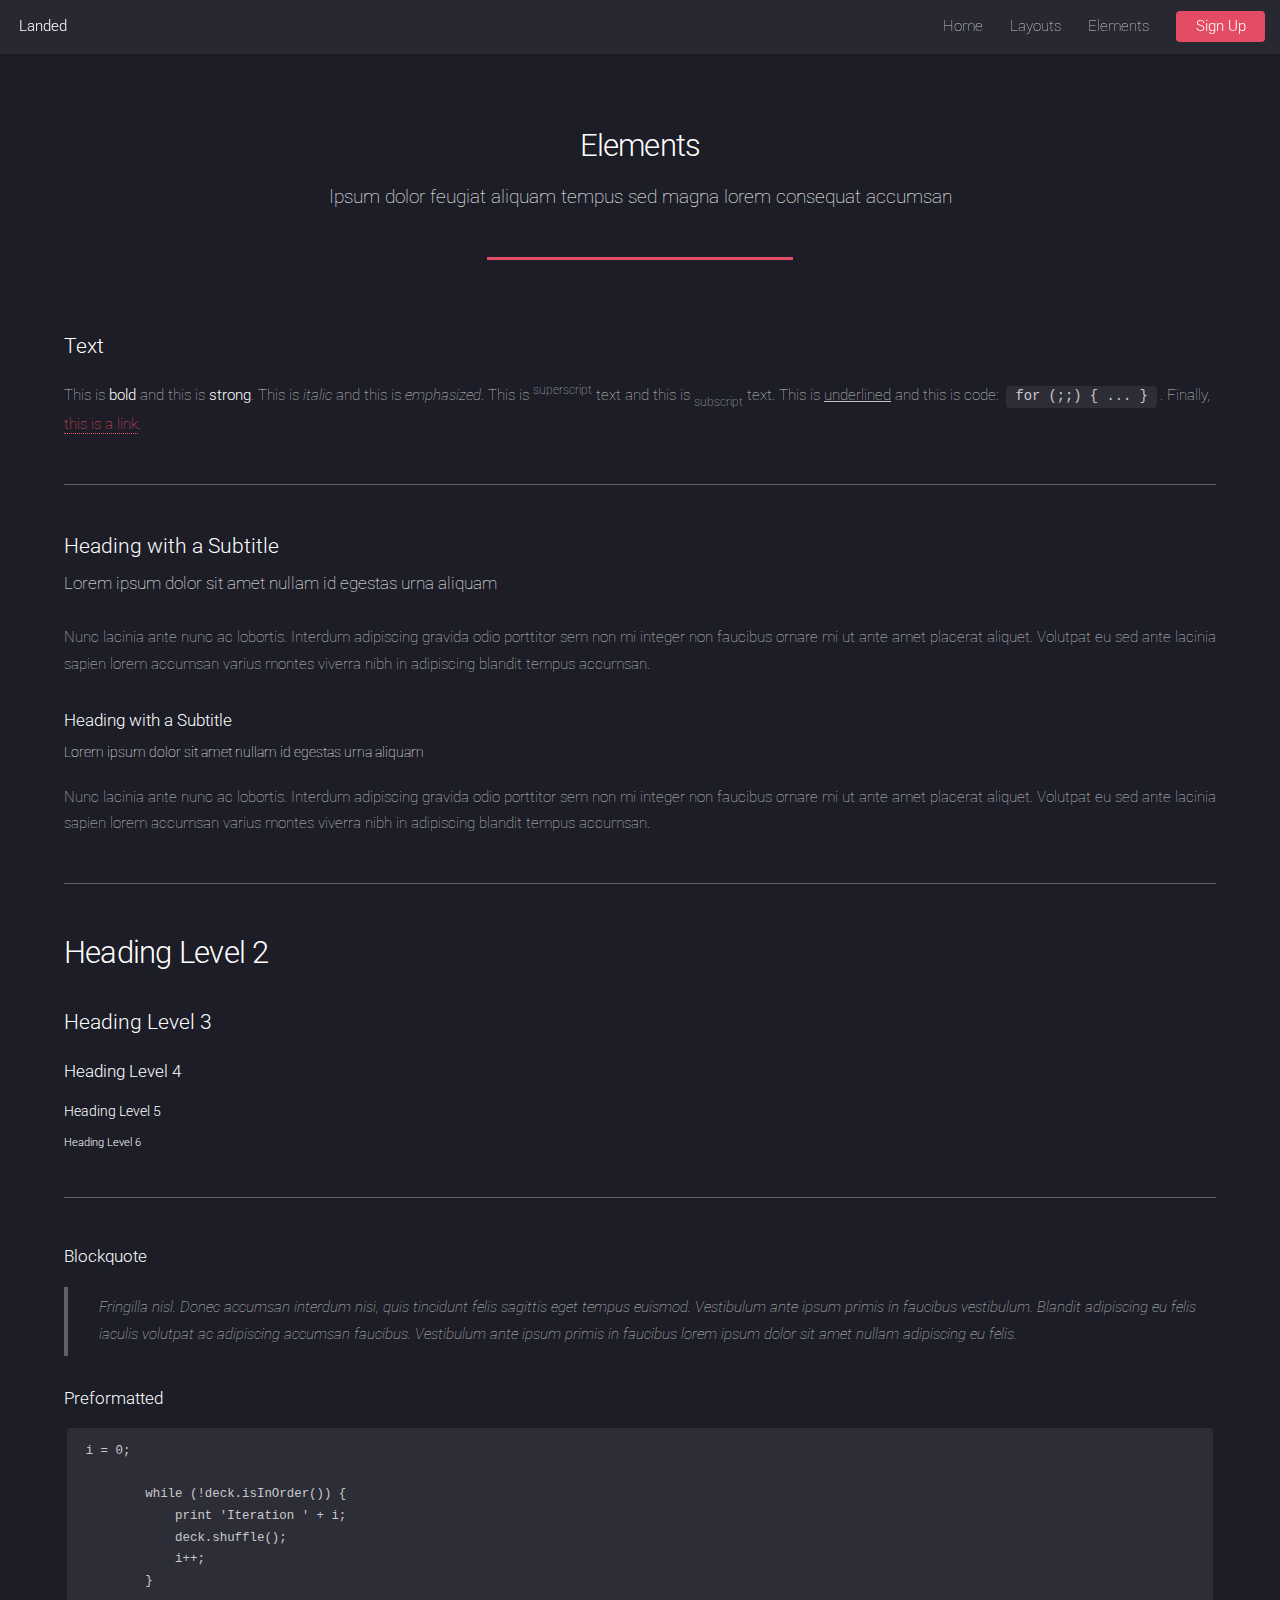
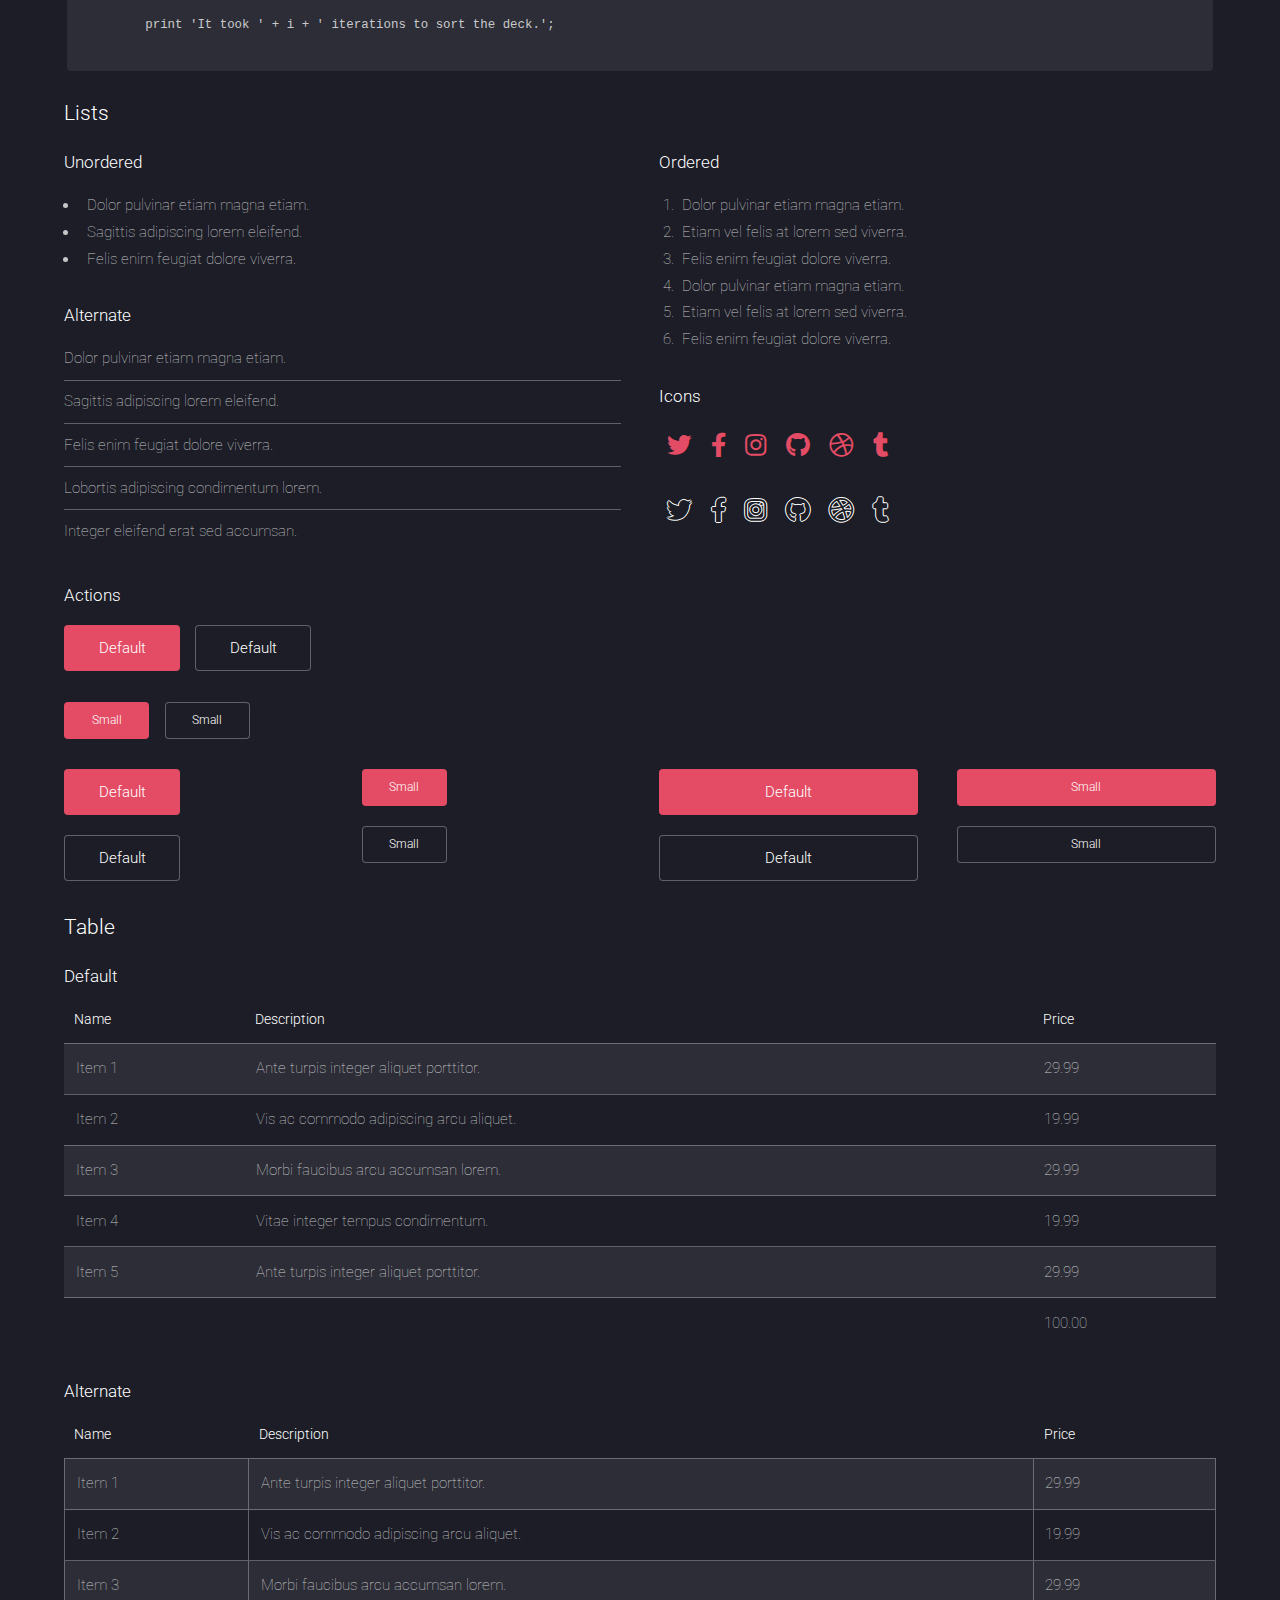
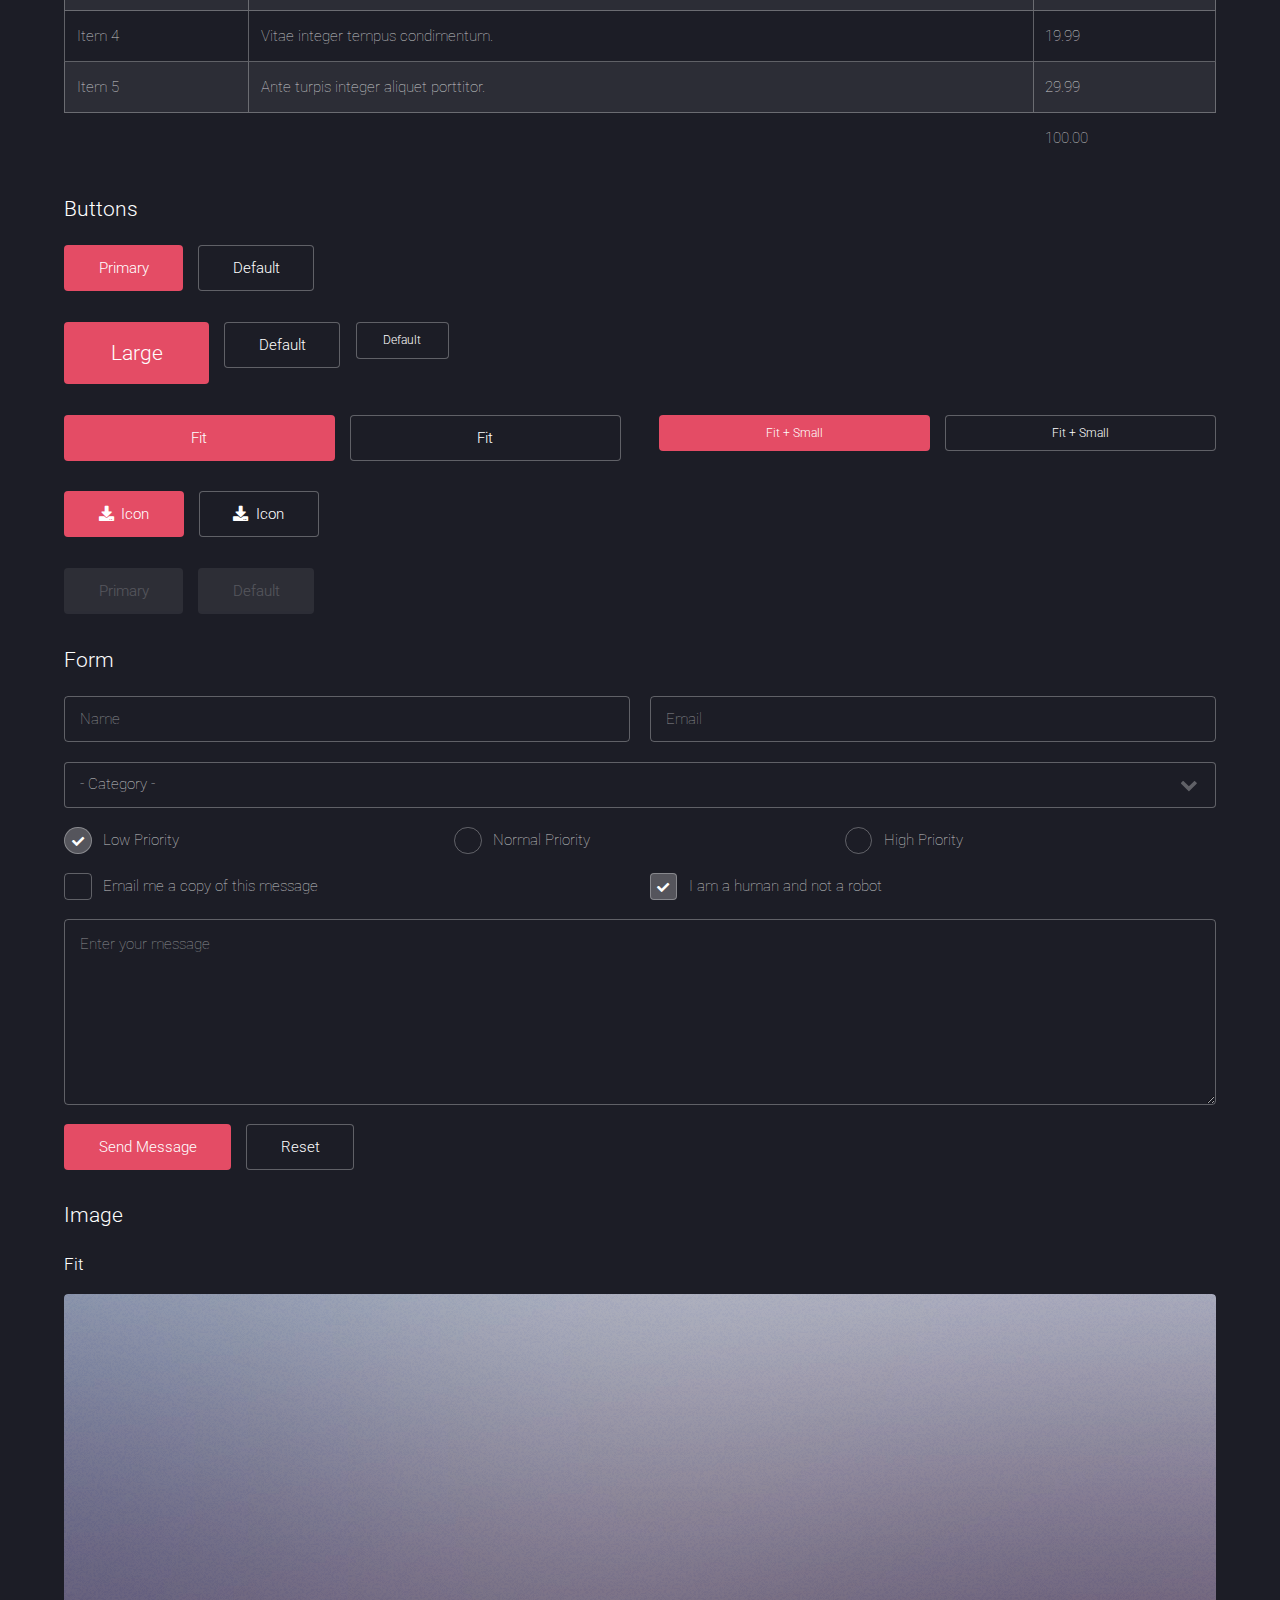
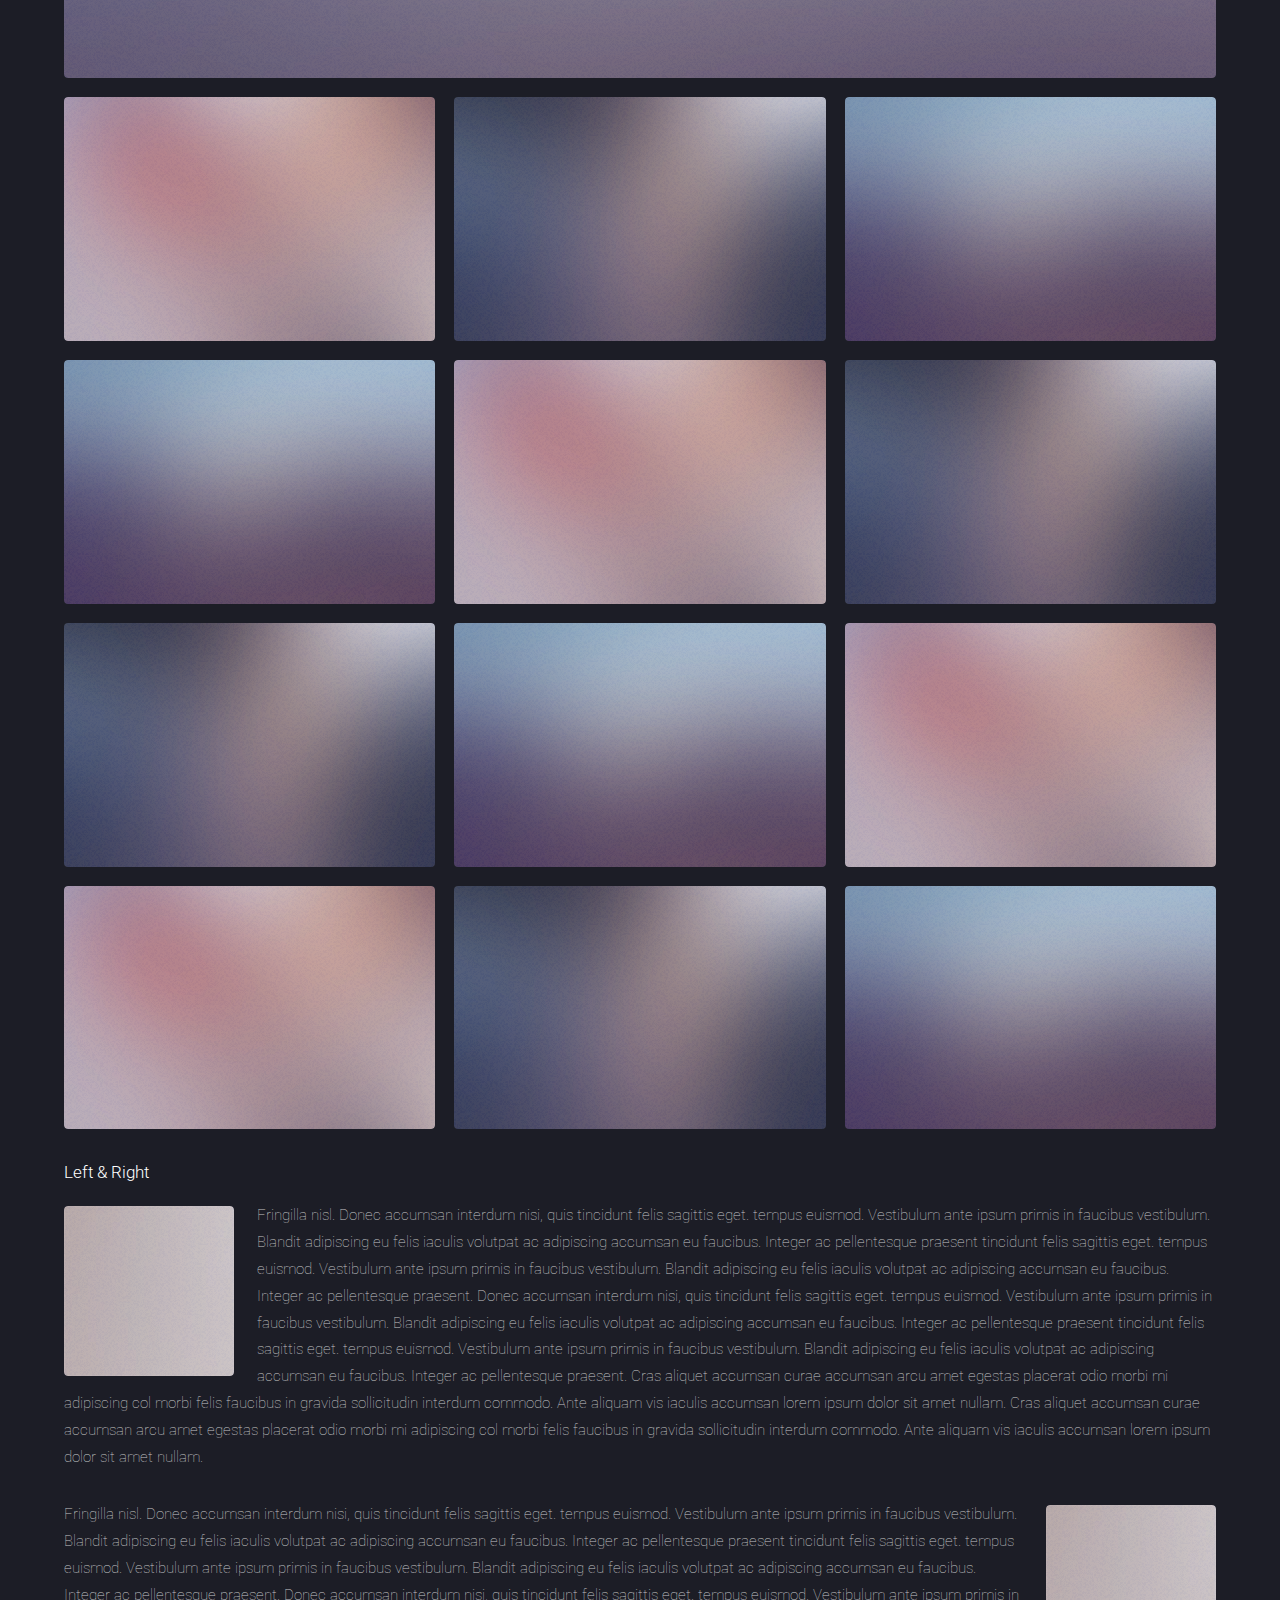
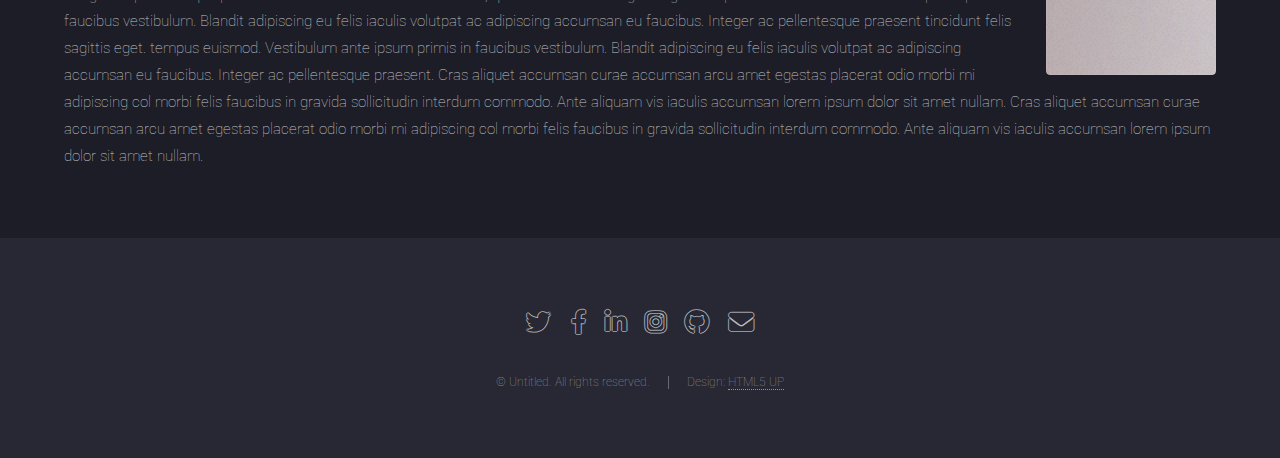
==== elements.html @ 4f8c923b "changed layout" ====
<!DOCTYPE HTML>
<!--
	Landed by HTML5 UP
	html5up.net | @ajlkn
	Free for personal and commercial use under the CCA 3.0 license (html5up.net/license)
-->
<html>
	<head>
		<title>Elements - Landed by HTML5 UP</title>
		<meta charset="utf-8" />
		<meta name="viewport" content="width=device-width, initial-scale=1, user-scalable=no" />
		<link rel="stylesheet" href="assets/css/main.css" />
		<noscript><link rel="stylesheet" href="assets/css/noscript.css" /></noscript>
	</head>
	<body class="is-preload">
		<div id="page-wrapper">

			<!-- Header -->
				<header id="header">
					<h1 id="logo"><a href="index.html">Landed</a></h1>
					<nav id="nav">
						<ul>
							<li><a href="index.html">Home</a></li>
							<li>
								<a href="#">Layouts</a>
								<ul>
									<li><a href="left-sidebar.html">Left Sidebar</a></li>
									<li><a href="right-sidebar.html">Right Sidebar</a></li>
									<li><a href="no-sidebar.html">No Sidebar</a></li>
									<li>
										<a href="#">Submenu</a>
										<ul>
											<li><a href="#">Option 1</a></li>
											<li><a href="#">Option 2</a></li>
											<li><a href="#">Option 3</a></li>
											<li><a href="#">Option 4</a></li>
										</ul>
									</li>
								</ul>
							</li>
							<li><a href="elements.html">Elements</a></li>
							<li><a href="#" class="button primary">Sign Up</a></li>
						</ul>
					</nav>
				</header>

			<!-- Main -->
				<div id="main" class="wrapper style1">
					<div class="container">
						<header class="major">
							<h2>Elements</h2>
							<p>Ipsum dolor feugiat aliquam tempus sed magna lorem consequat accumsan</p>
						</header>

						<!-- Text -->
							<section>
								<h3>Text</h3>
								<p>This is <b>bold</b> and this is <strong>strong</strong>. This is <i>italic</i> and this is <em>emphasized</em>.
								This is <sup>superscript</sup> text and this is <sub>subscript</sub> text.
								This is <u>underlined</u> and this is code: <code>for (;;) { ... }</code>. Finally, <a href="#">this is a link</a>.</p>

								<hr />

								<header>
									<h3>Heading with a Subtitle</h3>
									<p>Lorem ipsum dolor sit amet nullam id egestas urna aliquam</p>
								</header>
								<p>Nunc lacinia ante nunc ac lobortis. Interdum adipiscing gravida odio porttitor sem non mi integer non faucibus ornare mi ut ante amet placerat aliquet. Volutpat eu sed ante lacinia sapien lorem accumsan varius montes viverra nibh in adipiscing blandit tempus accumsan.</p>
								<header>
									<h4>Heading with a Subtitle</h4>
									<p>Lorem ipsum dolor sit amet nullam id egestas urna aliquam</p>
								</header>
								<p>Nunc lacinia ante nunc ac lobortis. Interdum adipiscing gravida odio porttitor sem non mi integer non faucibus ornare mi ut ante amet placerat aliquet. Volutpat eu sed ante lacinia sapien lorem accumsan varius montes viverra nibh in adipiscing blandit tempus accumsan.</p>

								<hr />

								<h2>Heading Level 2</h2>
								<h3>Heading Level 3</h3>
								<h4>Heading Level 4</h4>
								<h5>Heading Level 5</h5>
								<h6>Heading Level 6</h6>

								<hr />

								<h4>Blockquote</h4>
								<blockquote>Fringilla nisl. Donec accumsan interdum nisi, quis tincidunt felis sagittis eget tempus euismod. Vestibulum ante ipsum primis in faucibus vestibulum. Blandit adipiscing eu felis iaculis volutpat ac adipiscing accumsan faucibus. Vestibulum ante ipsum primis in faucibus lorem ipsum dolor sit amet nullam adipiscing eu felis.</blockquote>

								<h4>Preformatted</h4>
								<pre><code>i = 0;

	while (!deck.isInOrder()) {
	    print 'Iteration ' + i;
	    deck.shuffle();
	    i++;
	}

	print 'It took ' + i + ' iterations to sort the deck.';
	</code></pre>
							</section>

						<!-- Lists -->
							<section>
								<h3>Lists</h3>
								<div class="row">
									<div class="col-6 col-12-xsmall">

										<h4>Unordered</h4>
										<ul>
											<li>Dolor pulvinar etiam magna etiam.</li>
											<li>Sagittis adipiscing lorem eleifend.</li>
											<li>Felis enim feugiat dolore viverra.</li>
										</ul>

										<h4>Alternate</h4>
										<ul class="alt">
											<li>Dolor pulvinar etiam magna etiam.</li>
											<li>Sagittis adipiscing lorem eleifend.</li>
											<li>Felis enim feugiat dolore viverra.</li>
											<li>Lobortis adipiscing condimentum lorem.</li>
											<li>Integer eleifend erat sed accumsan.</li>
										</ul>

									</div>
									<div class="col-6 col-12-xsmall">

										<h4>Ordered</h4>
										<ol>
											<li>Dolor pulvinar etiam magna etiam.</li>
											<li>Etiam vel felis at lorem sed viverra.</li>
											<li>Felis enim feugiat dolore viverra.</li>
											<li>Dolor pulvinar etiam magna etiam.</li>
											<li>Etiam vel felis at lorem sed viverra.</li>
											<li>Felis enim feugiat dolore viverra.</li>
										</ol>

										<h4>Icons</h4>
										<ul class="icons">
											<li><a href="#" class="icon brands fa-twitter"><span class="label">Twitter</span></a></li>
											<li><a href="#" class="icon brands fa-facebook-f"><span class="label">Facebook</span></a></li>
											<li><a href="#" class="icon brands fa-instagram"><span class="label">Instagram</span></a></li>
											<li><a href="#" class="icon brands fa-github"><span class="label">Github</span></a></li>
											<li><a href="#" class="icon brands fa-dribbble"><span class="label">Dribbble</span></a></li>
											<li><a href="#" class="icon brands fa-tumblr"><span class="label">Tumblr</span></a></li>
										</ul>
										<ul class="icons">
											<li><a href="#" class="icon brands alt fa-twitter"><span class="label">Twitter</span></a></li>
											<li><a href="#" class="icon brands alt fa-facebook-f"><span class="label">Facebook</span></a></li>
											<li><a href="#" class="icon brands alt fa-instagram"><span class="label">Instagram</span></a></li>
											<li><a href="#" class="icon brands alt fa-github"><span class="label">Github</span></a></li>
											<li><a href="#" class="icon brands alt fa-dribbble"><span class="label">Dribbble</span></a></li>
											<li><a href="#" class="icon brands alt fa-tumblr"><span class="label">Tumblr</span></a></li>
										</ul>

									</div>
								</div>

								<h4>Actions</h4>
								<ul class="actions">
									<li><a href="#" class="button primary">Default</a></li>
									<li><a href="#" class="button">Default</a></li>
								</ul>
								<ul class="actions small">
									<li><a href="#" class="button primary small">Small</a></li>
									<li><a href="#" class="button small">Small</a></li>
								</ul>
								<div class="row">
									<div class="col-3 col-6-medium col-12-xsmall">
										<ul class="actions stacked">
											<li><a href="#" class="button primary">Default</a></li>
											<li><a href="#" class="button">Default</a></li>
										</ul>
									</div>
									<div class="col-3 col-6-medium col-12-xsmall">
										<ul class="actions stacked">
											<li><a href="#" class="button primary small">Small</a></li>
											<li><a href="#" class="button small">Small</a></li>
										</ul>
									</div>
									<div class="col-3 col-6-medium col-12-xsmall">
										<ul class="actions stacked">
											<li><a href="#" class="button primary fit">Default</a></li>
											<li><a href="#" class="button fit">Default</a></li>
										</ul>
									</div>
									<div class="col-3 col-6-medium col-12-xsmall">
										<ul class="actions stacked">
											<li><a href="#" class="button primary small fit">Small</a></li>
											<li><a href="#" class="button small fit">Small</a></li>
										</ul>
									</div>
								</div>
							</section>

						<!-- Table -->
							<section>
								<h3>Table</h3>
								<h4>Default</h4>
								<div class="table-wrapper">
									<table>
										<thead>
											<tr>
												<th>Name</th>
												<th>Description</th>
												<th>Price</th>
											</tr>
										</thead>
										<tbody>
											<tr>
												<td>Item 1</td>
												<td>Ante turpis integer aliquet porttitor.</td>
												<td>29.99</td>
											</tr>
											<tr>
												<td>Item 2</td>
												<td>Vis ac commodo adipiscing arcu aliquet.</td>
												<td>19.99</td>
											</tr>
											<tr>
												<td>Item 3</td>
												<td> Morbi faucibus arcu accumsan lorem.</td>
												<td>29.99</td>
											</tr>
											<tr>
												<td>Item 4</td>
												<td>Vitae integer tempus condimentum.</td>
												<td>19.99</td>
											</tr>
											<tr>
												<td>Item 5</td>
												<td>Ante turpis integer aliquet porttitor.</td>
												<td>29.99</td>
											</tr>
										</tbody>
										<tfoot>
											<tr>
												<td colspan="2"></td>
												<td>100.00</td>
											</tr>
										</tfoot>
									</table>
								</div>
								<h4>Alternate</h4>
								<div class="table-wrapper">
									<table class="alt">
										<thead>
											<tr>
												<th>Name</th>
												<th>Description</th>
												<th>Price</th>
											</tr>
										</thead>
										<tbody>
											<tr>
												<td>Item 1</td>
												<td>Ante turpis integer aliquet porttitor.</td>
												<td>29.99</td>
											</tr>
											<tr>
												<td>Item 2</td>
												<td>Vis ac commodo adipiscing arcu aliquet.</td>
												<td>19.99</td>
											</tr>
											<tr>
												<td>Item 3</td>
												<td> Morbi faucibus arcu accumsan lorem.</td>
												<td>29.99</td>
											</tr>
											<tr>
												<td>Item 4</td>
												<td>Vitae integer tempus condimentum.</td>
												<td>19.99</td>
											</tr>
											<tr>
												<td>Item 5</td>
												<td>Ante turpis integer aliquet porttitor.</td>
												<td>29.99</td>
											</tr>
										</tbody>
										<tfoot>
											<tr>
												<td colspan="2"></td>
												<td>100.00</td>
											</tr>
										</tfoot>
									</table>
								</div>
							</section>

						<!-- Buttons -->
							<section>
								<h3>Buttons</h3>
								<ul class="actions">
									<li><a href="#" class="button primary">Primary</a></li>
									<li><a href="#" class="button">Default</a></li>
								</ul>
								<ul class="actions">
									<li><a href="#" class="button primary large">Large</a></li>
									<li><a href="#" class="button">Default</a></li>
									<li><a href="#" class="button small">Default</a></li>
								</ul>
								<div class="row">
									<div class="col-6 col-12-xsmall">
										<ul class="actions fit">
											<li><a href="#" class="button primary fit">Fit</a></li>
											<li><a href="#" class="button fit">Fit</a></li>
										</ul>
									</div>
									<div class="col-6 col-12-xsmall">
										<ul class="actions fit small">
											<li><a href="#" class="button primary fit small">Fit + Small</a></li>
											<li><a href="#" class="button fit small">Fit + Small</a></li>
										</ul>
									</div>
								</div>
								<ul class="actions">
									<li><a href="#" class="button primary icon solid fa-download">Icon</a></li>
									<li><a href="#" class="button icon solid fa-download">Icon</a></li>
								</ul>
								<ul class="actions">
									<li><span class="button primary disabled">Primary</span></li>
									<li><span class="button disabled">Default</span></li>
								</ul>
							</section>

						<!-- Form -->
							<section>
								<h3>Form</h3>
								<form method="post" action="#">
									<div class="row gtr-uniform gtr-50">
										<div class="col-6 col-12-xsmall">
											<input type="text" name="name" id="name" value="" placeholder="Name" />
										</div>
										<div class="col-6 col-12-xsmall">
											<input type="email" name="email" id="email" value="" placeholder="Email" />
										</div>
										<div class="col-12">
											<select name="category" id="category">
												<option value="">- Category -</option>
												<option value="1">Manufacturing</option>
												<option value="1">Shipping</option>
												<option value="1">Administration</option>
												<option value="1">Human Resources</option>
											</select>
										</div>
										<div class="col-4 col-12-medium">
											<input type="radio" id="priority-low" name="priority" checked>
											<label for="priority-low">Low Priority</label>
										</div>
										<div class="col-4 col-12-medium">
											<input type="radio" id="priority-normal" name="priority">
											<label for="priority-normal">Normal Priority</label>
										</div>
										<div class="col-4 col-12-medium">
											<input type="radio" id="priority-high" name="priority">
											<label for="priority-high">High Priority</label>
										</div>
										<div class="col-6 col-12-medium">
											<input type="checkbox" id="copy" name="copy">
											<label for="copy">Email me a copy of this message</label>
										</div>
										<div class="col-6 col-12-medium">
											<input type="checkbox" id="human" name="human" checked>
											<label for="human">I am a human and not a robot</label>
										</div>
										<div class="col-12">
											<textarea name="message" id="message" placeholder="Enter your message" rows="6"></textarea>
										</div>
										<div class="col-12">
											<ul class="actions">
												<li><input type="submit" value="Send Message" class="primary" /></li>
												<li><input type="reset" value="Reset" /></li>
											</ul>
										</div>
									</div>
								</form>
							</section>

						<!-- Image -->
							<section>
								<h3>Image</h3>
								<h4>Fit</h4>
								<div class="box alt">
									<div class="row gtr-50 gtr-uniform">
										<div class="col-12"><span class="image fit"><img src="images/pic07.jpg" alt="" /></span></div>
										<div class="col-4 col-6-xsmall"><span class="image fit"><img src="images/pic02.jpg" alt="" /></span></div>
										<div class="col-4 col-6-xsmall"><span class="image fit"><img src="images/pic03.jpg" alt="" /></span></div>
										<div class="col-4 col-6-xsmall"><span class="image fit"><img src="images/pic04.jpg" alt="" /></span></div>
										<div class="col-4 col-6-xsmall"><span class="image fit"><img src="images/pic04.jpg" alt="" /></span></div>
										<div class="col-4 col-6-xsmall"><span class="image fit"><img src="images/pic02.jpg" alt="" /></span></div>
										<div class="col-4 col-6-xsmall"><span class="image fit"><img src="images/pic03.jpg" alt="" /></span></div>
										<div class="col-4 col-6-xsmall"><span class="image fit"><img src="images/pic03.jpg" alt="" /></span></div>
										<div class="col-4 col-6-xsmall"><span class="image fit"><img src="images/pic04.jpg" alt="" /></span></div>
										<div class="col-4 col-6-xsmall"><span class="image fit"><img src="images/pic02.jpg" alt="" /></span></div>
										<div class="col-4 col-6-xsmall"><span class="image fit"><img src="images/pic02.jpg" alt="" /></span></div>
										<div class="col-4 col-6-xsmall"><span class="image fit"><img src="images/pic03.jpg" alt="" /></span></div>
										<div class="col-4 col-6-xsmall"><span class="image fit"><img src="images/pic04.jpg" alt="" /></span></div>
									</div>
								</div>

								<h4>Left &amp; Right</h4>
								<p><span class="image left"><img src="images/pic08.jpg" alt="" /></span>Fringilla nisl. Donec accumsan interdum nisi, quis tincidunt felis sagittis eget. tempus euismod. Vestibulum ante ipsum primis in faucibus vestibulum. Blandit adipiscing eu felis iaculis volutpat ac adipiscing accumsan eu faucibus. Integer ac pellentesque praesent tincidunt felis sagittis eget. tempus euismod. Vestibulum ante ipsum primis in faucibus vestibulum. Blandit adipiscing eu felis iaculis volutpat ac adipiscing accumsan eu faucibus. Integer ac pellentesque praesent. Donec accumsan interdum nisi, quis tincidunt felis sagittis eget. tempus euismod. Vestibulum ante ipsum primis in faucibus vestibulum. Blandit adipiscing eu felis iaculis volutpat ac adipiscing accumsan eu faucibus. Integer ac pellentesque praesent tincidunt felis sagittis eget. tempus euismod. Vestibulum ante ipsum primis in faucibus vestibulum. Blandit adipiscing eu felis iaculis volutpat ac adipiscing accumsan eu faucibus. Integer ac pellentesque praesent. Cras aliquet accumsan curae accumsan arcu amet egestas placerat odio morbi mi adipiscing col morbi felis faucibus in gravida sollicitudin interdum commodo. Ante aliquam vis iaculis accumsan lorem ipsum dolor sit amet nullam. Cras aliquet accumsan curae accumsan arcu amet egestas placerat odio morbi mi adipiscing col morbi felis faucibus in gravida sollicitudin interdum commodo. Ante aliquam vis iaculis accumsan lorem ipsum dolor sit amet nullam.</p>
								<p><span class="image right"><img src="images/pic08.jpg" alt="" /></span>Fringilla nisl. Donec accumsan interdum nisi, quis tincidunt felis sagittis eget. tempus euismod. Vestibulum ante ipsum primis in faucibus vestibulum. Blandit adipiscing eu felis iaculis volutpat ac adipiscing accumsan eu faucibus. Integer ac pellentesque praesent tincidunt felis sagittis eget. tempus euismod. Vestibulum ante ipsum primis in faucibus vestibulum. Blandit adipiscing eu felis iaculis volutpat ac adipiscing accumsan eu faucibus. Integer ac pellentesque praesent. Donec accumsan interdum nisi, quis tincidunt felis sagittis eget. tempus euismod. Vestibulum ante ipsum primis in faucibus vestibulum. Blandit adipiscing eu felis iaculis volutpat ac adipiscing accumsan eu faucibus. Integer ac pellentesque praesent tincidunt felis sagittis eget. tempus euismod. Vestibulum ante ipsum primis in faucibus vestibulum. Blandit adipiscing eu felis iaculis volutpat ac adipiscing accumsan eu faucibus. Integer ac pellentesque praesent. Cras aliquet accumsan curae accumsan arcu amet egestas placerat odio morbi mi adipiscing col morbi felis faucibus in gravida sollicitudin interdum commodo. Ante aliquam vis iaculis accumsan lorem ipsum dolor sit amet nullam. Cras aliquet accumsan curae accumsan arcu amet egestas placerat odio morbi mi adipiscing col morbi felis faucibus in gravida sollicitudin interdum commodo. Ante aliquam vis iaculis accumsan lorem ipsum dolor sit amet nullam.</p>
							</section>

					</div>
				</div>

			<!-- Footer -->
				<footer id="footer">
					<ul class="icons">
						<li><a href="#" class="icon brands alt fa-twitter"><span class="label">Twitter</span></a></li>
						<li><a href="#" class="icon brands alt fa-facebook-f"><span class="label">Facebook</span></a></li>
						<li><a href="#" class="icon brands alt fa-linkedin-in"><span class="label">LinkedIn</span></a></li>
						<li><a href="#" class="icon brands alt fa-instagram"><span class="label">Instagram</span></a></li>
						<li><a href="#" class="icon brands alt fa-github"><span class="label">GitHub</span></a></li>
						<li><a href="#" class="icon solid alt fa-envelope"><span class="label">Email</span></a></li>
					</ul>
					<ul class="copyright">
						<li>&copy; Untitled. All rights reserved.</li><li>Design: <a href="http://html5up.net">HTML5 UP</a></li>
					</ul>
				</footer>

		</div>

		<!-- Scripts -->
			<script src="assets/js/jquery.min.js"></script>
			<script src="assets/js/jquery.scrolly.min.js"></script>
			<script src="assets/js/jquery.dropotron.min.js"></script>
			<script src="assets/js/jquery.scrollex.min.js"></script>
			<script src="assets/js/browser.min.js"></script>
			<script src="assets/js/breakpoints.min.js"></script>
			<script src="assets/js/util.js"></script>
			<script src="assets/js/main.js"></script>

	</body>
</html>
---- assets/css/main.css ----
@import url("fontawesome-all.min.css");
@import url("https://fonts.googleapis.com/css?family=Roboto:100,300,100italic,300italic");

/*
	Landed by HTML5 UP
	html5up.net | @ajlkn
	Free for personal and commercial use under the CCA 3.0 license (html5up.net/license)
*/

html, body, div, span, applet, object,
iframe, h1, h2, h3, h4, h5, h6, p, blockquote,
pre, a, abbr, acronym, address, big, cite,
code, del, dfn, em, img, ins, kbd, q, s, samp,
small, strike, strong, sub, sup, tt, var, b,
u, i, center, dl, dt, dd, ol, ul, li, fieldset,
form, label, legend, table, caption, tbody,
tfoot, thead, tr, th, td, article, aside,
canvas, details, embed, figure, figcaption,
footer, header, hgroup, menu, nav, output, ruby,
section, summary, time, mark, audio, video {
	margin: 0;
	padding: 0;
	border: 0;
	font-size: 100%;
	font: inherit;
	vertical-align: baseline;}

article, aside, details, figcaption, figure,
footer, header, hgroup, menu, nav, section {
	display: block;}

body {
	line-height: 1;
}

ol, ul {
	list-style: none;
}

blockquote, q {
	quotes: none;
}

	blockquote:before, blockquote:after, q:before, q:after {
		content: '';
		content: none;
	}

table {
	border-collapse: collapse;
	border-spacing: 0;
}

body {
	-webkit-text-size-adjust: none;
}

mark {
	background-color: transparent;
	color: inherit;
}

input::-moz-focus-inner {
	border: 0;
	padding: 0;
}

input, select, textarea {
	-moz-appearance: none;
	-webkit-appearance: none;
	-ms-appearance: none;
	appearance: none;
}

/* Basic */

	html {
		box-sizing: border-box;
	}

	*, *:before, *:after {
		box-sizing: inherit;
	}

	html, body {
		background: #1c1d26;
	}

	body.is-preload *, body.is-preload *:before, body.is-preload *:after {
		-moz-animation: none !important;
		-webkit-animation: none !important;
		-ms-animation: none !important;
		animation: none !important;
		-moz-transition: none !important;
		-webkit-transition: none !important;
		-ms-transition: none !important;
		transition: none !important;
	}

	body, input, select, textarea {
		color: rgba(255, 255, 255, 0.75);
		font-family: "Roboto", Helvetica, sans-serif;
		font-size: 15pt;
		font-weight: 100;
		line-height: 1.75em;
	}

	a {
		-moz-transition: border-color 0.2s ease-in-out, color 0.2s ease-in-out;
		-webkit-transition: border-color 0.2s ease-in-out, color 0.2s ease-in-out;
		-ms-transition: border-color 0.2s ease-in-out, color 0.2s ease-in-out;
		transition: border-color 0.2s ease-in-out, color 0.2s ease-in-out;
		border-bottom: dotted 1px;
		color: #e44c65;
		text-decoration: none;
	}

		a:hover {
			color: #e44c65 !important;
			border-bottom-color: transparent;
		}

	strong, b {
		color: #ffffff;
		font-weight: 300;
	}

	em, i {
		font-style: italic;
	}

	p {
		margin: 0 0 2em 0;
	}

	h1, h2, h3, h4, h5, h6 {
		color: #ffffff;
		font-weight: 300;
		line-height: 1em;
		margin: 0 0 1em 0;
	}

		h1 a, h2 a, h3 a, h4 a, h5 a, h6 a {
			color: inherit;
			border: 0;
		}

	h2 {
		font-size: 2em;
		line-height: 1.5em;
		letter-spacing: -0.025em;
	}

	h3 {
		font-size: 1.35em;
		line-height: 1.5em;
	}

	h4 {
		font-size: 1.1em;
		line-height: 1.5em;
	}

	h5 {
		font-size: 0.9em;
		line-height: 1.5em;
	}

	h6 {
		font-size: 0.7em;
		line-height: 1.5em;
	}

	sub {
		font-size: 0.8em;
		position: relative;
		top: 0.5em;
	}

	sup {
		font-size: 0.8em;
		position: relative;
		top: -0.5em;
	}

	hr {
		border: 0;
		border-bottom: solid 1px rgba(255, 255, 255, 0.3);
		margin: 3em 0;
	}

		hr.major {
			margin: 4em 0;
		}

	blockquote {
		border-left: solid 4px rgba(255, 255, 255, 0.3);
		font-style: italic;
		margin: 0 0 2em 0;
		padding: 0.5em 0 0.5em 2em;
	}

	code {
		background: rgba(255, 255, 255, 0.075);
		border-radius: 4px;
		font-family: "Courier New", monospace;
		font-size: 0.9em;
		margin: 0 0.25em;
		padding: 0.25em 0.65em;
	}

	pre {
		-webkit-overflow-scrolling: touch;
		font-family: "Courier New", monospace;
		font-size: 0.9em;
		margin: 0 0 2em 0;
	}

		pre code {
			display: block;
			line-height: 1.75em;
			padding: 1em 1.5em;
			overflow-x: auto;
		}

	.align-left {
		text-align: left;
	}

	.align-center {
		text-align: center;
	}

	.align-right {
		text-align: right;
	}

/* Loader */

	@-moz-keyframes spinner-show {
		0% {
			opacity: 0;
		}

		100% {
			opacity: 1;
		}
	}

	@-webkit-keyframes spinner-show {
		0% {
			opacity: 0;
		}

		100% {
			opacity: 1;
		}
	}

	@-ms-keyframes spinner-show {
		0% {
			opacity: 0;
		}

		100% {
			opacity: 1;
		}
	}

	@keyframes spinner-show {
		0% {
			opacity: 0;
		}

		100% {
			opacity: 1;
		}
	}

	@-moz-keyframes spinner-hide {
		0% {
			color: rgba(255, 255, 255, 0.15);
			z-index: 100001;
			-moz-transform: scale(1) rotate(0deg);
			-webkit-transform: scale(1) rotate(0deg);
			-ms-transform: scale(1) rotate(0deg);
			transform: scale(1) rotate(0deg);
		}

		99% {
			color: #1c1d26;
			z-index: 100001;
			-moz-transform: scale(0.5) rotate(360deg);
			-webkit-transform: scale(0.5) rotate(360deg);
			-ms-transform: scale(0.5) rotate(360deg);
			transform: scale(0.5) rotate(360deg);
		}

		100% {
			color: #1c1d26;
			z-index: -1;
			-moz-transform: scale(0.5) rotate(360deg);
			-webkit-transform: scale(0.5) rotate(360deg);
			-ms-transform: scale(0.5) rotate(360deg);
			transform: scale(0.5) rotate(360deg);
		}
	}

	@-webkit-keyframes spinner-hide {
		0% {
			color: rgba(255, 255, 255, 0.15);
			z-index: 100001;
			-moz-transform: scale(1) rotate(0deg);
			-webkit-transform: scale(1) rotate(0deg);
			-ms-transform: scale(1) rotate(0deg);
			transform: scale(1) rotate(0deg);
		}

		99% {
			color: #1c1d26;
			z-index: 100001;
			-moz-transform: scale(0.5) rotate(360deg);
			-webkit-transform: scale(0.5) rotate(360deg);
			-ms-transform: scale(0.5) rotate(360deg);
			transform: scale(0.5) rotate(360deg);
		}

		100% {
			color: #1c1d26;
			z-index: -1;
			-moz-transform: scale(0.5) rotate(360deg);
			-webkit-transform: scale(0.5) rotate(360deg);
			-ms-transform: scale(0.5) rotate(360deg);
			transform: scale(0.5) rotate(360deg);
		}
	}

	@-ms-keyframes spinner-hide {
		0% {
			color: rgba(255, 255, 255, 0.15);
			z-index: 100001;
			-moz-transform: scale(1) rotate(0deg);
			-webkit-transform: scale(1) rotate(0deg);
			-ms-transform: scale(1) rotate(0deg);
			transform: scale(1) rotate(0deg);
		}

		99% {
			color: #1c1d26;
			z-index: 100001;
			-moz-transform: scale(0.5) rotate(360deg);
			-webkit-transform: scale(0.5) rotate(360deg);
			-ms-transform: scale(0.5) rotate(360deg);
			transform: scale(0.5) rotate(360deg);
		}

		100% {
			color: #1c1d26;
			z-index: -1;
			-moz-transform: scale(0.5) rotate(360deg);
			-webkit-transform: scale(0.5) rotate(360deg);
			-ms-transform: scale(0.5) rotate(360deg);
			transform: scale(0.5) rotate(360deg);
		}
	}

	@keyframes spinner-hide {
		0% {
			color: rgba(255, 255, 255, 0.15);
			z-index: 100001;
			-moz-transform: scale(1) rotate(0deg);
			-webkit-transform: scale(1) rotate(0deg);
			-ms-transform: scale(1) rotate(0deg);
			transform: scale(1) rotate(0deg);
		}

		99% {
			color: #1c1d26;
			z-index: 100001;
			-moz-transform: scale(0.5) rotate(360deg);
			-webkit-transform: scale(0.5) rotate(360deg);
			-ms-transform: scale(0.5) rotate(360deg);
			transform: scale(0.5) rotate(360deg);
		}

		100% {
			color: #1c1d26;
			z-index: -1;
			-moz-transform: scale(0.5) rotate(360deg);
			-webkit-transform: scale(0.5) rotate(360deg);
			-ms-transform: scale(0.5) rotate(360deg);
			transform: scale(0.5) rotate(360deg);
		}
	}

	@-moz-keyframes spinner-rotate {
		0% {
			-moz-transform: scale(1) rotate(0deg);
			-webkit-transform: scale(1) rotate(0deg);
			-ms-transform: scale(1) rotate(0deg);
			transform: scale(1) rotate(0deg);
		}

		100% {
			-moz-transform: scale(1) rotate(360deg);
			-webkit-transform: scale(1) rotate(360deg);
			-ms-transform: scale(1) rotate(360deg);
			transform: scale(1) rotate(360deg);
		}
	}

	@-webkit-keyframes spinner-rotate {
		0% {
			-moz-transform: scale(1) rotate(0deg);
			-webkit-transform: scale(1) rotate(0deg);
			-ms-transform: scale(1) rotate(0deg);
			transform: scale(1) rotate(0deg);
		}

		100% {
			-moz-transform: scale(1) rotate(360deg);
			-webkit-transform: scale(1) rotate(360deg);
			-ms-transform: scale(1) rotate(360deg);
			transform: scale(1) rotate(360deg);
		}
	}

	@-ms-keyframes spinner-rotate {
		0% {
			-moz-transform: scale(1) rotate(0deg);
			-webkit-transform: scale(1) rotate(0deg);
			-ms-transform: scale(1) rotate(0deg);
			transform: scale(1) rotate(0deg);
		}

		100% {
			-moz-transform: scale(1) rotate(360deg);
			-webkit-transform: scale(1) rotate(360deg);
			-ms-transform: scale(1) rotate(360deg);
			transform: scale(1) rotate(360deg);
		}
	}

	@keyframes spinner-rotate {
		0% {
			-moz-transform: scale(1) rotate(0deg);
			-webkit-transform: scale(1) rotate(0deg);
			-ms-transform: scale(1) rotate(0deg);
			transform: scale(1) rotate(0deg);
		}

		100% {
			-moz-transform: scale(1) rotate(360deg);
			-webkit-transform: scale(1) rotate(360deg);
			-ms-transform: scale(1) rotate(360deg);
			transform: scale(1) rotate(360deg);
		}
	}

	@-moz-keyframes overlay-hide {
		0% {
			opacity: 1;
			z-index: 100000;
		}

		15% {
			opacity: 1;
			z-index: 100000;
		}

		99% {
			opacity: 0;
			z-index: 100000;
		}

		100% {
			opacity: 0;
			z-index: -1;
		}
	}

	@-webkit-keyframes overlay-hide {
		0% {
			opacity: 1;
			z-index: 100000;
		}

		15% {
			opacity: 1;
			z-index: 100000;
		}

		99% {
			opacity: 0;
			z-index: 100000;
		}

		100% {
			opacity: 0;
			z-index: -1;
		}
	}

	@-ms-keyframes overlay-hide {
		0% {
			opacity: 1;
			z-index: 100000;
		}

		15% {
			opacity: 1;
			z-index: 100000;
		}

		99% {
			opacity: 0;
			z-index: 100000;
		}

		100% {
			opacity: 0;
			z-index: -1;
		}
	}

	@keyframes overlay-hide {
		0% {
			opacity: 1;
			z-index: 100000;
		}

		15% {
			opacity: 1;
			z-index: 100000;
		}

		99% {
			opacity: 0;
			z-index: 100000;
		}

		100% {
			opacity: 0;
			z-index: -1;
		}
	}

	body.landing {
		text-decoration: none;
	}

		body.landing:before {
			-moz-osx-font-smoothing: grayscale;
			-webkit-font-smoothing: antialiased;
			display: inline-block;
			font-style: normal;
			font-variant: normal;
			text-rendering: auto;
			line-height: 1;
			text-transform: none !important;
			font-family: 'Font Awesome 5 Free';
			font-weight: 900;
		}

		body.landing:before {
			-moz-animation: spinner-show 1.5s 1 0.25s ease forwards, spinner-hide 0.25s ease-in-out forwards !important;
			-webkit-animation: spinner-show 1.5s 1 0.25s ease forwards, spinner-hide 0.25s ease-in-out forwards !important;
			-ms-animation: spinner-show 1.5s 1 0.25s ease forwards, spinner-hide 0.25s ease-in-out forwards !important;
			animation: spinner-show 1.5s 1 0.25s ease forwards, spinner-hide 0.25s ease-in-out forwards !important;
			-moz-transform-origin: 50% 50%;
			-webkit-transform-origin: 50% 50%;
			-ms-transform-origin: 50% 50%;
			transform-origin: 50% 50%;
			color: rgba(255, 255, 255, 0.15);
			content: '\f1ce';
			cursor: default;
			display: block;
			font-size: 2em;
			height: 2em;
			left: 50%;
			line-height: 2em;
			margin: -1em 0 0 -1em;
			opacity: 0;
			position: fixed;
			text-align: center;
			top: 50%;
			width: 2em;
			z-index: -1;
		}

		body.landing:after {
			-moz-animation: overlay-hide 1.5s ease-in forwards !important;
			-webkit-animation: overlay-hide 1.5s ease-in forwards !important;
			-ms-animation: overlay-hide 1.5s ease-in forwards !important;
			animation: overlay-hide 1.5s ease-in forwards !important;
			background: #1c1d26;
			content: '';
			display: block;
			height: 100%;
			left: 0;
			opacity: 0;
			position: fixed;
			top: 0;
			width: 100%;
			z-index: -1;
		}

		body.landing.is-preload:before {
			-moz-animation: spinner-show 1.5s 1 0.25s ease forwards, spinner-rotate 0.75s infinite linear !important;
			-webkit-animation: spinner-show 1.5s 1 0.25s ease forwards, spinner-rotate 0.75s infinite linear !important;
			-ms-animation: spinner-show 1.5s 1 0.25s ease forwards, spinner-rotate 0.75s infinite linear !important;
			animation: spinner-show 1.5s 1 0.25s ease forwards, spinner-rotate 0.75s infinite linear !important;
			z-index: 100001;
		}

		body.landing.is-preload:after {
			-moz-animation: none !important;
			-webkit-animation: none !important;
			-ms-animation: none !important;
			animation: none !important;
			opacity: 1;
			z-index: 100000;
		}

	@media (-webkit-min-device-pixel-ratio: 2) {

		body.landing:before {
			line-height: 2.025em;
		}

	}

/* Container */

	.container {
		margin: 0 auto;
		max-width: calc(100% - 4em);
		width: 70em;
	}

		.container.xsmall {
			width: 17.5em;
		}

		.container.small {
			width: 35em;
		}

		.container.medium {
			width: 52.5em;
		}

		.container.large {
			width: 87.5em;
		}

		.container.xlarge {
			width: 105em;
		}

		.container.max {
			width: 100%;
		}

		@media screen and (max-width: 1280px) {

			.container {
				width: 90%;
				max-width: 100%;
			}

		}

		@media screen and (max-width: 980px) {

			.container {
				width: 100% !important;
			}

		}

/* Row */

	.row {
		display: flex;
		flex-wrap: wrap;
		box-sizing: border-box;
		align-items: stretch;
	}

		.row > * {
			box-sizing: border-box;
		}

		.row.gtr-uniform > * > :last-child {
			margin-bottom: 0;
		}

		.row.aln-left {
			justify-content: flex-start;
		}

		.row.aln-center {
			justify-content: center;
		}

		.row.aln-right {
			justify-content: flex-end;
		}

		.row.aln-top {
			align-items: flex-start;
		}

		.row.aln-middle {
			align-items: center;
		}

		.row.aln-bottom {
			align-items: flex-end;
		}

		.row > .imp {
			order: -1;
		}

		.row > .col-1 {
			width: 8.33333%;
		}

		.row > .off-1 {
			margin-left: 8.33333%;
		}

		.row > .col-2 {
			width: 16.66667%;
		}

		.row > .off-2 {
			margin-left: 16.66667%;
		}

		.row > .col-3 {
			width: 25%;
		}

		.row > .off-3 {
			margin-left: 25%;
		}

		.row > .col-4 {
			width: 33.33333%;
		}

		.row > .off-4 {
			margin-left: 33.33333%;
		}

		.row > .col-5 {
			width: 41.66667%;
		}

		.row > .off-5 {
			margin-left: 41.66667%;
		}

		.row > .col-6 {
			width: 50%;
		}

		.row > .off-6 {
			margin-left: 50%;
		}

		.row > .col-7 {
			width: 58.33333%;
		}

		.row > .off-7 {
			margin-left: 58.33333%;
		}

		.row > .col-8 {
			width: 66.66667%;
		}

		.row > .off-8 {
			margin-left: 66.66667%;
		}

		.row > .col-9 {
			width: 75%;
		}

		.row > .off-9 {
			margin-left: 75%;
		}

		.row > .col-10 {
			width: 83.33333%;
		}

		.row > .off-10 {
			margin-left: 83.33333%;
		}

		.row > .col-11 {
			width: 91.66667%;
		}

		.row > .off-11 {
			margin-left: 91.66667%;
		}

		.row > .col-12 {
			width: 100%;
		}

		.row > .off-12 {
			margin-left: 100%;
		}

		.row.gtr-0 {
			margin-top: 0;
			margin-left: 0em;
		}

			.row.gtr-0 > * {
				padding: 0 0 0 0em;
			}

			.row.gtr-0.gtr-uniform {
				margin-top: 0em;
			}

				.row.gtr-0.gtr-uniform > * {
					padding-top: 0em;
				}

		.row.gtr-25 {
			margin-top: 0;
			margin-left: -0.625em;
		}

			.row.gtr-25 > * {
				padding: 0 0 0 0.625em;
			}

			.row.gtr-25.gtr-uniform {
				margin-top: -0.625em;
			}

				.row.gtr-25.gtr-uniform > * {
					padding-top: 0.625em;
				}

		.row.gtr-50 {
			margin-top: 0;
			margin-left: -1.25em;
		}

			.row.gtr-50 > * {
				padding: 0 0 0 1.25em;
			}

			.row.gtr-50.gtr-uniform {
				margin-top: -1.25em;
			}

				.row.gtr-50.gtr-uniform > * {
					padding-top: 1.25em;
				}

		.row {
			margin-top: 0;
			margin-left: -2.5em;
		}

			.row > * {
				padding: 0 0 0 2.5em;
			}

			.row.gtr-uniform {
				margin-top: -2.5em;
			}

				.row.gtr-uniform > * {
					padding-top: 2.5em;
				}

		.row.gtr-150 {
			margin-top: 0;
			margin-left: -3.75em;
		}

			.row.gtr-150 > * {
				padding: 0 0 0 3.75em;
			}

			.row.gtr-150.gtr-uniform {
				margin-top: -3.75em;
			}

				.row.gtr-150.gtr-uniform > * {
					padding-top: 3.75em;
				}

		.row.gtr-200 {
			margin-top: 0;
			margin-left: -5em;
		}

			.row.gtr-200 > * {
				padding: 0 0 0 5em;
			}

			.row.gtr-200.gtr-uniform {
				margin-top: -5em;
			}

				.row.gtr-200.gtr-uniform > * {
					padding-top: 5em;
				}

		@media screen and (max-width: 1680px) {

			.row {
				display: flex;
				flex-wrap: wrap;
				box-sizing: border-box;
				align-items: stretch;
			}

				.row > * {
					box-sizing: border-box;
				}

				.row.gtr-uniform > * > :last-child {
					margin-bottom: 0;
				}

				.row.aln-left {
					justify-content: flex-start;
				}

				.row.aln-center {
					justify-content: center;
				}

				.row.aln-right {
					justify-content: flex-end;
				}

				.row.aln-top {
					align-items: flex-start;
				}

				.row.aln-middle {
					align-items: center;
				}

				.row.aln-bottom {
					align-items: flex-end;
				}

				.row > .imp-xlarge {
					order: -1;
				}

				.row > .col-1-xlarge {
					width: 8.33333%;
				}

				.row > .off-1-xlarge {
					margin-left: 8.33333%;
				}

				.row > .col-2-xlarge {
					width: 16.66667%;
				}

				.row > .off-2-xlarge {
					margin-left: 16.66667%;
				}

				.row > .col-3-xlarge {
					width: 25%;
				}

				.row > .off-3-xlarge {
					margin-left: 25%;
				}

				.row > .col-4-xlarge {
					width: 33.33333%;
				}

				.row > .off-4-xlarge {
					margin-left: 33.33333%;
				}

				.row > .col-5-xlarge {
					width: 41.66667%;
				}

				.row > .off-5-xlarge {
					margin-left: 41.66667%;
				}

				.row > .col-6-xlarge {
					width: 50%;
				}

				.row > .off-6-xlarge {
					margin-left: 50%;
				}

				.row > .col-7-xlarge {
					width: 58.33333%;
				}

				.row > .off-7-xlarge {
					margin-left: 58.33333%;
				}

				.row > .col-8-xlarge {
					width: 66.66667%;
				}

				.row > .off-8-xlarge {
					margin-left: 66.66667%;
				}

				.row > .col-9-xlarge {
					width: 75%;
				}

				.row > .off-9-xlarge {
					margin-left: 75%;
				}

				.row > .col-10-xlarge {
					width: 83.33333%;
				}

				.row > .off-10-xlarge {
					margin-left: 83.33333%;
				}

				.row > .col-11-xlarge {
					width: 91.66667%;
				}

				.row > .off-11-xlarge {
					margin-left: 91.66667%;
				}

				.row > .col-12-xlarge {
					width: 100%;
				}

				.row > .off-12-xlarge {
					margin-left: 100%;
				}

				.row.gtr-0 {
					margin-top: 0;
					margin-left: 0em;
				}

					.row.gtr-0 > * {
						padding: 0 0 0 0em;
					}

					.row.gtr-0.gtr-uniform {
						margin-top: 0em;
					}

						.row.gtr-0.gtr-uniform > * {
							padding-top: 0em;
						}

				.row.gtr-25 {
					margin-top: 0;
					margin-left: -0.625em;
				}

					.row.gtr-25 > * {
						padding: 0 0 0 0.625em;
					}

					.row.gtr-25.gtr-uniform {
						margin-top: -0.625em;
					}

						.row.gtr-25.gtr-uniform > * {
							padding-top: 0.625em;
						}

				.row.gtr-50 {
					margin-top: 0;
					margin-left: -1.25em;
				}

					.row.gtr-50 > * {
						padding: 0 0 0 1.25em;
					}

					.row.gtr-50.gtr-uniform {
						margin-top: -1.25em;
					}

						.row.gtr-50.gtr-uniform > * {
							padding-top: 1.25em;
						}

				.row {
					margin-top: 0;
					margin-left: -2.5em;
				}

					.row > * {
						padding: 0 0 0 2.5em;
					}

					.row.gtr-uniform {
						margin-top: -2.5em;
					}

						.row.gtr-uniform > * {
							padding-top: 2.5em;
						}

				.row.gtr-150 {
					margin-top: 0;
					margin-left: -3.75em;
				}

					.row.gtr-150 > * {
						padding: 0 0 0 3.75em;
					}

					.row.gtr-150.gtr-uniform {
						margin-top: -3.75em;
					}

						.row.gtr-150.gtr-uniform > * {
							padding-top: 3.75em;
						}

				.row.gtr-200 {
					margin-top: 0;
					margin-left: -5em;
				}

					.row.gtr-200 > * {
						padding: 0 0 0 5em;
					}

					.row.gtr-200.gtr-uniform {
						margin-top: -5em;
					}

						.row.gtr-200.gtr-uniform > * {
							padding-top: 5em;
						}

		}

		@media screen and (max-width: 1280px) {

			.row {
				display: flex;
				flex-wrap: wrap;
				box-sizing: border-box;
				align-items: stretch;
			}

				.row > * {
					box-sizing: border-box;
				}

				.row.gtr-uniform > * > :last-child {
					margin-bottom: 0;
				}

				.row.aln-left {
					justify-content: flex-start;
				}

				.row.aln-center {
					justify-content: center;
				}

				.row.aln-right {
					justify-content: flex-end;
				}

				.row.aln-top {
					align-items: flex-start;
				}

				.row.aln-middle {
					align-items: center;
				}

				.row.aln-bottom {
					align-items: flex-end;
				}

				.row > .imp-large {
					order: -1;
				}

				.row > .col-1-large {
					width: 8.33333%;
				}

				.row > .off-1-large {
					margin-left: 8.33333%;
				}

				.row > .col-2-large {
					width: 16.66667%;
				}

				.row > .off-2-large {
					margin-left: 16.66667%;
				}

				.row > .col-3-large {
					width: 25%;
				}

				.row > .off-3-large {
					margin-left: 25%;
				}

				.row > .col-4-large {
					width: 33.33333%;
				}

				.row > .off-4-large {
					margin-left: 33.33333%;
				}

				.row > .col-5-large {
					width: 41.66667%;
				}

				.row > .off-5-large {
					margin-left: 41.66667%;
				}

				.row > .col-6-large {
					width: 50%;
				}

				.row > .off-6-large {
					margin-left: 50%;
				}

				.row > .col-7-large {
					width: 58.33333%;
				}

				.row > .off-7-large {
					margin-left: 58.33333%;
				}

				.row > .col-8-large {
					width: 66.66667%;
				}

				.row > .off-8-large {
					margin-left: 66.66667%;
				}

				.row > .col-9-large {
					width: 75%;
				}

				.row > .off-9-large {
					margin-left: 75%;
				}

				.row > .col-10-large {
					width: 83.33333%;
				}

				.row > .off-10-large {
					margin-left: 83.33333%;
				}

				.row > .col-11-large {
					width: 91.66667%;
				}

				.row > .off-11-large {
					margin-left: 91.66667%;
				}

				.row > .col-12-large {
					width: 100%;
				}

				.row > .off-12-large {
					margin-left: 100%;
				}

				.row.gtr-0 {
					margin-top: 0;
					margin-left: 0em;
				}

					.row.gtr-0 > * {
						padding: 0 0 0 0em;
					}

					.row.gtr-0.gtr-uniform {
						margin-top: 0em;
					}

						.row.gtr-0.gtr-uniform > * {
							padding-top: 0em;
						}

				.row.gtr-25 {
					margin-top: 0;
					margin-left: -0.625em;
				}

					.row.gtr-25 > * {
						padding: 0 0 0 0.625em;
					}

					.row.gtr-25.gtr-uniform {
						margin-top: -0.625em;
					}

						.row.gtr-25.gtr-uniform > * {
							padding-top: 0.625em;
						}

				.row.gtr-50 {
					margin-top: 0;
					margin-left: -1.25em;
				}

					.row.gtr-50 > * {
						padding: 0 0 0 1.25em;
					}

					.row.gtr-50.gtr-uniform {
						margin-top: -1.25em;
					}

						.row.gtr-50.gtr-uniform > * {
							padding-top: 1.25em;
						}

				.row {
					margin-top: 0;
					margin-left: -2.5em;
				}

					.row > * {
						padding: 0 0 0 2.5em;
					}

					.row.gtr-uniform {
						margin-top: -2.5em;
					}

						.row.gtr-uniform > * {
							padding-top: 2.5em;
						}

				.row.gtr-150 {
					margin-top: 0;
					margin-left: -3.75em;
				}

					.row.gtr-150 > * {
						padding: 0 0 0 3.75em;
					}

					.row.gtr-150.gtr-uniform {
						margin-top: -3.75em;
					}

						.row.gtr-150.gtr-uniform > * {
							padding-top: 3.75em;
						}

				.row.gtr-200 {
					margin-top: 0;
					margin-left: -5em;
				}

					.row.gtr-200 > * {
						padding: 0 0 0 5em;
					}

					.row.gtr-200.gtr-uniform {
						margin-top: -5em;
					}

						.row.gtr-200.gtr-uniform > * {
							padding-top: 5em;
						}

		}

		@media screen and (max-width: 980px) {

			.row {
				display: flex;
				flex-wrap: wrap;
				box-sizing: border-box;
				align-items: stretch;
			}

				.row > * {
					box-sizing: border-box;
				}

				.row.gtr-uniform > * > :last-child {
					margin-bottom: 0;
				}

				.row.aln-left {
					justify-content: flex-start;
				}

				.row.aln-center {
					justify-content: center;
				}

				.row.aln-right {
					justify-content: flex-end;
				}

				.row.aln-top {
					align-items: flex-start;
				}

				.row.aln-middle {
					align-items: center;
				}

				.row.aln-bottom {
					align-items: flex-end;
				}

				.row > .imp-medium {
					order: -1;
				}

				.row > .col-1-medium {
					width: 8.33333%;
				}

				.row > .off-1-medium {
					margin-left: 8.33333%;
				}

				.row > .col-2-medium {
					width: 16.66667%;
				}

				.row > .off-2-medium {
					margin-left: 16.66667%;
				}

				.row > .col-3-medium {
					width: 25%;
				}

				.row > .off-3-medium {
					margin-left: 25%;
				}

				.row > .col-4-medium {
					width: 33.33333%;
				}

				.row > .off-4-medium {
					margin-left: 33.33333%;
				}

				.row > .col-5-medium {
					width: 41.66667%;
				}

				.row > .off-5-medium {
					margin-left: 41.66667%;
				}

				.row > .col-6-medium {
					width: 50%;
				}

				.row > .off-6-medium {
					margin-left: 50%;
				}

				.row > .col-7-medium {
					width: 58.33333%;
				}

				.row > .off-7-medium {
					margin-left: 58.33333%;
				}

				.row > .col-8-medium {
					width: 66.66667%;
				}

				.row > .off-8-medium {
					margin-left: 66.66667%;
				}

				.row > .col-9-medium {
					width: 75%;
				}

				.row > .off-9-medium {
					margin-left: 75%;
				}

				.row > .col-10-medium {
					width: 83.33333%;
				}

				.row > .off-10-medium {
					margin-left: 83.33333%;
				}

				.row > .col-11-medium {
					width: 91.66667%;
				}

				.row > .off-11-medium {
					margin-left: 91.66667%;
				}

				.row > .col-12-medium {
					width: 100%;
				}

				.row > .off-12-medium {
					margin-left: 100%;
				}

				.row.gtr-0 {
					margin-top: 0;
					margin-left: 0em;
				}

					.row.gtr-0 > * {
						padding: 0 0 0 0em;
					}

					.row.gtr-0.gtr-uniform {
						margin-top: 0em;
					}

						.row.gtr-0.gtr-uniform > * {
							padding-top: 0em;
						}

				.row.gtr-25 {
					margin-top: 0;
					margin-left: -0.625em;
				}

					.row.gtr-25 > * {
						padding: 0 0 0 0.625em;
					}

					.row.gtr-25.gtr-uniform {
						margin-top: -0.625em;
					}

						.row.gtr-25.gtr-uniform > * {
							padding-top: 0.625em;
						}

				.row.gtr-50 {
					margin-top: 0;
					margin-left: -1.25em;
				}

					.row.gtr-50 > * {
						padding: 0 0 0 1.25em;
					}

					.row.gtr-50.gtr-uniform {
						margin-top: -1.25em;
					}

						.row.gtr-50.gtr-uniform > * {
							padding-top: 1.25em;
						}

				.row {
					margin-top: 0;
					margin-left: -2.5em;
				}

					.row > * {
						padding: 0 0 0 2.5em;
					}

					.row.gtr-uniform {
						margin-top: -2.5em;
					}

						.row.gtr-uniform > * {
							padding-top: 2.5em;
						}

				.row.gtr-150 {
					margin-top: 0;
					margin-left: -3.75em;
				}

					.row.gtr-150 > * {
						padding: 0 0 0 3.75em;
					}

					.row.gtr-150.gtr-uniform {
						margin-top: -3.75em;
					}

						.row.gtr-150.gtr-uniform > * {
							padding-top: 3.75em;
						}

				.row.gtr-200 {
					margin-top: 0;
					margin-left: -5em;
				}

					.row.gtr-200 > * {
						padding: 0 0 0 5em;
					}

					.row.gtr-200.gtr-uniform {
						margin-top: -5em;
					}

						.row.gtr-200.gtr-uniform > * {
							padding-top: 5em;
						}

		}

		@media screen and (max-width: 736px) {

			.row {
				display: flex;
				flex-wrap: wrap;
				box-sizing: border-box;
				align-items: stretch;
			}

				.row > * {
					box-sizing: border-box;
				}

				.row.gtr-uniform > * > :last-child {
					margin-bottom: 0;
				}

				.row.aln-left {
					justify-content: flex-start;
				}

				.row.aln-center {
					justify-content: center;
				}

				.row.aln-right {
					justify-content: flex-end;
				}

				.row.aln-top {
					align-items: flex-start;
				}

				.row.aln-middle {
					align-items: center;
				}

				.row.aln-bottom {
					align-items: flex-end;
				}

				.row > .imp-small {
					order: -1;
				}

				.row > .col-1-small {
					width: 8.33333%;
				}

				.row > .off-1-small {
					margin-left: 8.33333%;
				}

				.row > .col-2-small {
					width: 16.66667%;
				}

				.row > .off-2-small {
					margin-left: 16.66667%;
				}

				.row > .col-3-small {
					width: 25%;
				}

				.row > .off-3-small {
					margin-left: 25%;
				}

				.row > .col-4-small {
					width: 33.33333%;
				}

				.row > .off-4-small {
					margin-left: 33.33333%;
				}

				.row > .col-5-small {
					width: 41.66667%;
				}

				.row > .off-5-small {
					margin-left: 41.66667%;
				}

				.row > .col-6-small {
					width: 50%;
				}

				.row > .off-6-small {
					margin-left: 50%;
				}

				.row > .col-7-small {
					width: 58.33333%;
				}

				.row > .off-7-small {
					margin-left: 58.33333%;
				}

				.row > .col-8-small {
					width: 66.66667%;
				}

				.row > .off-8-small {
					margin-left: 66.66667%;
				}

				.row > .col-9-small {
					width: 75%;
				}

				.row > .off-9-small {
					margin-left: 75%;
				}

				.row > .col-10-small {
					width: 83.33333%;
				}

				.row > .off-10-small {
					margin-left: 83.33333%;
				}

				.row > .col-11-small {
					width: 91.66667%;
				}

				.row > .off-11-small {
					margin-left: 91.66667%;
				}

				.row > .col-12-small {
					width: 100%;
				}

				.row > .off-12-small {
					margin-left: 100%;
				}

				.row.gtr-0 {
					margin-top: 0;
					margin-left: 0em;
				}

					.row.gtr-0 > * {
						padding: 0 0 0 0em;
					}

					.row.gtr-0.gtr-uniform {
						margin-top: 0em;
					}

						.row.gtr-0.gtr-uniform > * {
							padding-top: 0em;
						}

				.row.gtr-25 {
					margin-top: 0;
					margin-left: -0.625em;
				}

					.row.gtr-25 > * {
						padding: 0 0 0 0.625em;
					}

					.row.gtr-25.gtr-uniform {
						margin-top: -0.625em;
					}

						.row.gtr-25.gtr-uniform > * {
							padding-top: 0.625em;
						}

				.row.gtr-50 {
					margin-top: 0;
					margin-left: -1.25em;
				}

					.row.gtr-50 > * {
						padding: 0 0 0 1.25em;
					}

					.row.gtr-50.gtr-uniform {
						margin-top: -1.25em;
					}

						.row.gtr-50.gtr-uniform > * {
							padding-top: 1.25em;
						}

				.row {
					margin-top: 0;
					margin-left: -2.5em;
				}

					.row > * {
						padding: 0 0 0 2.5em;
					}

					.row.gtr-uniform {
						margin-top: -2.5em;
					}

						.row.gtr-uniform > * {
							padding-top: 2.5em;
						}

				.row.gtr-150 {
					margin-top: 0;
					margin-left: -3.75em;
				}

					.row.gtr-150 > * {
						padding: 0 0 0 3.75em;
					}

					.row.gtr-150.gtr-uniform {
						margin-top: -3.75em;
					}

						.row.gtr-150.gtr-uniform > * {
							padding-top: 3.75em;
						}

				.row.gtr-200 {
					margin-top: 0;
					margin-left: -5em;
				}

					.row.gtr-200 > * {
						padding: 0 0 0 5em;
					}

					.row.gtr-200.gtr-uniform {
						margin-top: -5em;
					}

						.row.gtr-200.gtr-uniform > * {
							padding-top: 5em;
						}

		}

		@media screen and (max-width: 480px) {

			.row {
				display: flex;
				flex-wrap: wrap;
				box-sizing: border-box;
				align-items: stretch;
			}

				.row > * {
					box-sizing: border-box;
				}

				.row.gtr-uniform > * > :last-child {
					margin-bottom: 0;
				}

				.row.aln-left {
					justify-content: flex-start;
				}

				.row.aln-center {
					justify-content: center;
				}

				.row.aln-right {
					justify-content: flex-end;
				}

				.row.aln-top {
					align-items: flex-start;
				}

				.row.aln-middle {
					align-items: center;
				}

				.row.aln-bottom {
					align-items: flex-end;
				}

				.row > .imp-xsmall {
					order: -1;
				}

				.row > .col-1-xsmall {
					width: 8.33333%;
				}

				.row > .off-1-xsmall {
					margin-left: 8.33333%;
				}

				.row > .col-2-xsmall {
					width: 16.66667%;
				}

				.row > .off-2-xsmall {
					margin-left: 16.66667%;
				}

				.row > .col-3-xsmall {
					width: 25%;
				}

				.row > .off-3-xsmall {
					margin-left: 25%;
				}

				.row > .col-4-xsmall {
					width: 33.33333%;
				}

				.row > .off-4-xsmall {
					margin-left: 33.33333%;
				}

				.row > .col-5-xsmall {
					width: 41.66667%;
				}

				.row > .off-5-xsmall {
					margin-left: 41.66667%;
				}

				.row > .col-6-xsmall {
					width: 50%;
				}

				.row > .off-6-xsmall {
					margin-left: 50%;
				}

				.row > .col-7-xsmall {
					width: 58.33333%;
				}

				.row > .off-7-xsmall {
					margin-left: 58.33333%;
				}

				.row > .col-8-xsmall {
					width: 66.66667%;
				}

				.row > .off-8-xsmall {
					margin-left: 66.66667%;
				}

				.row > .col-9-xsmall {
					width: 75%;
				}

				.row > .off-9-xsmall {
					margin-left: 75%;
				}

				.row > .col-10-xsmall {
					width: 83.33333%;
				}

				.row > .off-10-xsmall {
					margin-left: 83.33333%;
				}

				.row > .col-11-xsmall {
					width: 91.66667%;
				}

				.row > .off-11-xsmall {
					margin-left: 91.66667%;
				}

				.row > .col-12-xsmall {
					width: 100%;
				}

				.row > .off-12-xsmall {
					margin-left: 100%;
				}

				.row.gtr-0 {
					margin-top: 0;
					margin-left: 0em;
				}

					.row.gtr-0 > * {
						padding: 0 0 0 0em;
					}

					.row.gtr-0.gtr-uniform {
						margin-top: 0em;
					}

						.row.gtr-0.gtr-uniform > * {
							padding-top: 0em;
						}

				.row.gtr-25 {
					margin-top: 0;
					margin-left: -0.625em;
				}

					.row.gtr-25 > * {
						padding: 0 0 0 0.625em;
					}

					.row.gtr-25.gtr-uniform {
						margin-top: -0.625em;
					}

						.row.gtr-25.gtr-uniform > * {
							padding-top: 0.625em;
						}

				.row.gtr-50 {
					margin-top: 0;
					margin-left: -1.25em;
				}

					.row.gtr-50 > * {
						padding: 0 0 0 1.25em;
					}

					.row.gtr-50.gtr-uniform {
						margin-top: -1.25em;
					}

						.row.gtr-50.gtr-uniform > * {
							padding-top: 1.25em;
						}

				.row {
					margin-top: 0;
					margin-left: -2.5em;
				}

					.row > * {
						padding: 0 0 0 2.5em;
					}

					.row.gtr-uniform {
						margin-top: -2.5em;
					}

						.row.gtr-uniform > * {
							padding-top: 2.5em;
						}

				.row.gtr-150 {
					margin-top: 0;
					margin-left: -3.75em;
				}

					.row.gtr-150 > * {
						padding: 0 0 0 3.75em;
					}

					.row.gtr-150.gtr-uniform {
						margin-top: -3.75em;
					}

						.row.gtr-150.gtr-uniform > * {
							padding-top: 3.75em;
						}

				.row.gtr-200 {
					margin-top: 0;
					margin-left: -5em;
				}

					.row.gtr-200 > * {
						padding: 0 0 0 5em;
					}

					.row.gtr-200.gtr-uniform {
						margin-top: -5em;
					}

						.row.gtr-200.gtr-uniform > * {
							padding-top: 5em;
						}

		}

/* Section/Article */

	section.special, article.special {
		text-align: center;
	}

	header p {
		color: #ffffff;
		position: relative;
		margin: 0 0 1.5em 0;
	}

	header h2 + p {
		font-size: 1.25em;
		margin-top: -1em;
		line-height: 1.75em;
	}

	header h3 + p {
		font-size: 1.1em;
		margin-top: -0.8em;
		line-height: 1.75em;
	}

	header h4 + p,
	header h5 + p,
	header h6 + p {
		font-size: 0.9em;
		margin-top: -0.6em;
		line-height: 1.5em;
	}

	header.major {
		margin: 0 0 4em 0;
		position: relative;
		text-align: center;
	}

		header.major:after {
			background: #e44c65;
			content: '';
			display: inline-block;
			height: 0.2em;
			max-width: 20em;
			width: 75%;
		}

	footer.major {
		margin: 4em 0 0 0;
	}

/* Form */

	form {
		margin: 0 0 2em 0;
	}

		form.cta {
			max-width: 35em;
			margin-left: auto;
			margin-right: auto;
		}

	label {
		color: #ffffff;
		display: block;
		font-size: 0.9em;
		font-weight: 300;
		margin: 0 0 1em 0;
	}

	input[type="text"],
	input[type="password"],
	input[type="email"],
	select,
	textarea {
		-moz-appearance: none;
		-webkit-appearance: none;
		-ms-appearance: none;
		appearance: none;
		-moz-transition: border-color 0.2s ease-in-out;
		-webkit-transition: border-color 0.2s ease-in-out;
		-ms-transition: border-color 0.2s ease-in-out;
		transition: border-color 0.2s ease-in-out;
		background: transparent;
		border-radius: 4px;
		border: solid 1px rgba(255, 255, 255, 0.3);
		color: inherit;
		display: block;
		outline: 0;
		padding: 0 1em;
		text-decoration: none;
		width: 100%;
	}

		input[type="text"]:invalid,
		input[type="password"]:invalid,
		input[type="email"]:invalid,
		select:invalid,
		textarea:invalid {
			box-shadow: none;
		}

		input[type="text"]:focus,
		input[type="password"]:focus,
		input[type="email"]:focus,
		select:focus,
		textarea:focus {
			border-color: #e44c65;
		}

	select {
		background-image: url("data:image/svg+xml;charset=utf8,%3Csvg xmlns='http://www.w3.org/2000/svg' width='40' height='40' preserveAspectRatio='none' viewBox='0 0 40 40'%3E%3Cpath d='M9.4,12.3l10.4,10.4l10.4-10.4c0.2-0.2,0.5-0.4,0.9-0.4c0.3,0,0.6,0.1,0.9,0.4l3.3,3.3c0.2,0.2,0.4,0.5,0.4,0.9 c0,0.4-0.1,0.6-0.4,0.9L20.7,31.9c-0.2,0.2-0.5,0.4-0.9,0.4c-0.3,0-0.6-0.1-0.9-0.4L4.3,17.3c-0.2-0.2-0.4-0.5-0.4-0.9 c0-0.4,0.1-0.6,0.4-0.9l3.3-3.3c0.2-0.2,0.5-0.4,0.9-0.4S9.1,12.1,9.4,12.3z' fill='rgba(255, 255, 255, 0.3)' /%3E%3C/svg%3E");
		background-size: 1.25rem;
		background-repeat: no-repeat;
		background-position: calc(100% - 1rem) center;
		height: 3em;
		padding-right: 3em;
		text-overflow: ellipsis;
	}

		select option {
			color: #ffffff;
			background: #1c1d26;
		}

		select:focus::-ms-value {
			background-color: transparent;
		}

		select::-ms-expand {
			display: none;
		}

	input[type="text"],
	input[type="password"],
	input[type="email"],
	select {
		height: 3em;
	}

	textarea {
		padding: 0.75em 1em;
	}

	input[type="checkbox"],
	input[type="radio"] {
		-moz-appearance: none;
		-webkit-appearance: none;
		-ms-appearance: none;
		appearance: none;
		display: block;
		float: left;
		margin-right: -2em;
		opacity: 0;
		width: 1em;
		z-index: -1;
	}

		input[type="checkbox"] + label,
		input[type="radio"] + label {
			text-decoration: none;
			color: rgba(255, 255, 255, 0.75);
			cursor: pointer;
			display: inline-block;
			font-size: 1em;
			font-weight: 100;
			padding-left: 2.55em;
			padding-right: 0.75em;
			position: relative;
		}

			input[type="checkbox"] + label:before,
			input[type="radio"] + label:before {
				-moz-osx-font-smoothing: grayscale;
				-webkit-font-smoothing: antialiased;
				display: inline-block;
				font-style: normal;
				font-variant: normal;
				text-rendering: auto;
				line-height: 1;
				text-transform: none !important;
				font-family: 'Font Awesome 5 Free';
				font-weight: 900;
			}

			input[type="checkbox"] + label:before,
			input[type="radio"] + label:before {
				border-radius: 4px;
				border: solid 1px rgba(255, 255, 255, 0.3);
				content: '';
				display: inline-block;
				font-size: 0.8em;
				height: 2.25em;
				left: 0;
				line-height: 2.25em;
				position: absolute;
				text-align: center;
				top: 0;
				width: 2.25em;
			}

		input[type="checkbox"]:checked + label:before,
		input[type="radio"]:checked + label:before {
			background: rgba(255, 255, 255, 0.25);
			color: #ffffff;
			content: '\f00c';
		}

		input[type="checkbox"]:focus + label:before,
		input[type="radio"]:focus + label:before {
			border-color: #e44c65;
		}

	input[type="checkbox"] + label:before {
		border-radius: 4px;
	}

	input[type="radio"] + label:before {
		border-radius: 100%;
	}

	::-webkit-input-placeholder {
		color: rgba(255, 255, 255, 0.5) !important;
		opacity: 1.0;
	}

	:-moz-placeholder {
		color: rgba(255, 255, 255, 0.5) !important;
		opacity: 1.0;
	}

	::-moz-placeholder {
		color: rgba(255, 255, 255, 0.5) !important;
		opacity: 1.0;
	}

	:-ms-input-placeholder {
		color: rgba(255, 255, 255, 0.5) !important;
		opacity: 1.0;
	}

/* Box */

	.box {
		border-radius: 4px;
		border: solid 1px rgba(255, 255, 255, 0.3);
		margin-bottom: 2em;
		padding: 1.5em;
	}

		.box > :last-child,
		.box > :last-child > :last-child,
		.box > :last-child > :last-child > :last-child {
			margin-bottom: 0;
		}

		.box.alt {
			border: 0;
			border-radius: 0;
			padding: 0;
		}

/* Icon */

	.icon {
		text-decoration: none;
		border-bottom: none;
		position: relative;
	}

		.icon:before {
			-moz-osx-font-smoothing: grayscale;
			-webkit-font-smoothing: antialiased;
			display: inline-block;
			font-style: normal;
			font-variant: normal;
			text-rendering: auto;
			line-height: 1;
			text-transform: none !important;
			font-family: 'Font Awesome 5 Free';
			font-weight: 400;
		}

		.icon > .label {
			display: none;
		}

		.icon:before {
			line-height: inherit;
		}

		.icon.solid:before {
			font-weight: 900 !important;
		}

		.icon.brands:before {
			font-family: 'Font Awesome 5 Brands' !important;
		}

		.icon.alt {
			text-decoration: none;
		}

			.icon.alt:before {
				-moz-osx-font-smoothing: grayscale;
				-webkit-font-smoothing: antialiased;
				display: inline-block;
				font-style: normal;
				font-variant: normal;
				text-rendering: auto;
				line-height: 1;
				text-transform: none !important;
				font-family: 'Font Awesome 5 Free';
				font-weight: 400;
			}

			.icon.alt:before {
				color: #1c1d26 !important;
				text-shadow: 1px 0 0 #ffffff, -1px 0 0 #ffffff, 0 1px 0 #ffffff, 0 -1px 0 #ffffff;
			}

		.icon.major {
			background: #272833;
			border-radius: 100%;
			cursor: default;
			display: inline-block;
			height: 6em;
			line-height: 5.65em;
			margin: 0 0 2em 0;
			text-align: center;
			width: 6em;
		}

			.icon.major:before {
				font-size: 2.25em;
			}

			.icon.major.alt {
				text-decoration: none;
			}

				.icon.major.alt:before {
					-moz-osx-font-smoothing: grayscale;
					-webkit-font-smoothing: antialiased;
					display: inline-block;
					font-style: normal;
					font-variant: normal;
					text-rendering: auto;
					line-height: 1;
					text-transform: none !important;
					font-family: 'Font Awesome 5 Free';
					font-weight: 400;
				}

				.icon.major.alt:before {
					color: #272833 !important;
					text-shadow: 1px 0 0 #ffffff, -1px 0 0 #ffffff, 0 1px 0 #ffffff, 0 -1px 0 #ffffff;
				}

/* Image */

	.image {
		border-radius: 4px;
		border: 0;
		display: inline-block;
		position: relative;
		overflow: hidden;
	}

		.image:before {
			content: '';
			display: block;
			position: absolute;
			left: 0;
			top: 0;
			background-image: url("images/overlay.png");
			width: 100%;
			height: 100%;
			z-index: 1;
		}

		.image img {
			border-radius: 4px;
			display: block;
		}

		.image.left {
			float: left;
			margin: 0 1.5em 1em 0;
			top: 0.25em;
		}

		.image.right {
			float: right;
			margin: 0 0 1em 1.5em;
			top: 0.25em;
		}

		.image.left, .image.right {
			max-width: 40%;
		}

			.image.left img, .image.right img {
				width: 100%;
			}

		.image.fit {
			display: block;
			margin: 0 0 2em 0;
			width: 100%;
		}

			.image.fit img {
				width: 100%;
			}

/* List */

	ol {
		list-style: decimal;
		margin: 0 0 2em 0;
		padding-left: 1.25em;
	}

		ol li {
			padding-left: 0.25em;
		}

	ul {
		list-style: disc;
		margin: 0 0 2em 0;
		padding-left: 1em;
	}

		ul li {
			padding-left: 0.5em;
		}

		ul.alt {
			list-style: none;
			padding-left: 0;
		}

			ul.alt li {
				border-top: solid 1px rgba(255, 255, 255, 0.3);
				padding: 0.5em 0;
			}

				ul.alt li:first-child {
					border-top: 0;
					padding-top: 0;
				}

	dl {
		margin: 0 0 2em 0;
	}

/* Icons */

	ul.icons {
		cursor: default;
		list-style: none;
		padding-left: 0;
	}

		ul.icons li {
			display: inline-block;
			height: 2.5em;
			line-height: 2.5em;
			padding: 0 0.5em;
		}

			ul.icons li .icon {
				font-size: 0.8em;
			}

				ul.icons li .icon:before {
					font-size: 2em;
				}

/* Actions */

	ul.actions {
		display: -moz-flex;
		display: -webkit-flex;
		display: -ms-flex;
		display: flex;
		cursor: default;
		list-style: none;
		margin-left: -1em;
		padding-left: 0;
	}

		ul.actions li {
			padding: 0 0 0 1em;
			vertical-align: middle;
		}

		ul.actions.special {
			-moz-justify-content: center;
			-webkit-justify-content: center;
			-ms-justify-content: center;
			justify-content: center;
			width: 100%;
			margin-left: 0;
		}

			ul.actions.special li:first-child {
				padding-left: 0;
			}

		ul.actions.stacked {
			-moz-flex-direction: column;
			-webkit-flex-direction: column;
			-ms-flex-direction: column;
			flex-direction: column;
			margin-left: 0;
		}

			ul.actions.stacked li {
				padding: 1.3em 0 0 0;
			}

				ul.actions.stacked li:first-child {
					padding-top: 0;
				}

		ul.actions.fit {
			width: calc(100% + 1em);
		}

			ul.actions.fit li {
				-moz-flex-grow: 1;
				-webkit-flex-grow: 1;
				-ms-flex-grow: 1;
				flex-grow: 1;
				-moz-flex-shrink: 1;
				-webkit-flex-shrink: 1;
				-ms-flex-shrink: 1;
				flex-shrink: 1;
				width: 100%;
			}

				ul.actions.fit li > * {
					width: 100%;
				}

			ul.actions.fit.stacked {
				width: 100%;
			}

		@media screen and (max-width: 480px) {

			ul.actions:not(.fixed) {
				-moz-flex-direction: column;
				-webkit-flex-direction: column;
				-ms-flex-direction: column;
				flex-direction: column;
				margin-left: 0;
				width: 100% !important;
			}

				ul.actions:not(.fixed) li {
					-moz-flex-grow: 1;
					-webkit-flex-grow: 1;
					-ms-flex-grow: 1;
					flex-grow: 1;
					-moz-flex-shrink: 1;
					-webkit-flex-shrink: 1;
					-ms-flex-shrink: 1;
					flex-shrink: 1;
					padding: 1em 0 0 0;
					text-align: center;
					width: 100%;
				}

					ul.actions:not(.fixed) li > * {
						width: 100%;
					}

					ul.actions:not(.fixed) li:first-child {
						padding-top: 0;
					}

					ul.actions:not(.fixed) li input[type="submit"],
					ul.actions:not(.fixed) li input[type="reset"],
					ul.actions:not(.fixed) li input[type="button"],
					ul.actions:not(.fixed) li button,
					ul.actions:not(.fixed) li .button {
						width: 100%;
					}

						ul.actions:not(.fixed) li input[type="submit"].icon:before,
						ul.actions:not(.fixed) li input[type="reset"].icon:before,
						ul.actions:not(.fixed) li input[type="button"].icon:before,
						ul.actions:not(.fixed) li button.icon:before,
						ul.actions:not(.fixed) li .button.icon:before {
							margin-left: -0.5em;
						}

		}

/* Table */

	.table-wrapper {
		-webkit-overflow-scrolling: touch;
		overflow-x: auto;
	}

	table {
		margin: 0 0 2em 0;
		width: 100%;
	}

		table tbody tr {
			border: solid 1px rgba(255, 255, 255, 0.3);
			border-left: 0;
			border-right: 0;
		}

			table tbody tr:nth-child(2n + 1) {
				background-color: rgba(255, 255, 255, 0.075);
			}

		table td {
			padding: 0.75em 0.75em;
		}

		table th {
			color: #ffffff;
			font-size: 0.9em;
			font-weight: 300;
			padding: 0 0.75em 0.75em 0.75em;
			text-align: left;
		}

		table thead {
			border-bottom: solid 1px rgba(255, 255, 255, 0.3);
		}

		table tfoot {
			border-top: solid 1px rgba(255, 255, 255, 0.3);
		}

		table.alt {
			border-collapse: separate;
		}

			table.alt tbody tr td {
				border: solid 1px rgba(255, 255, 255, 0.3);
				border-left-width: 0;
				border-top-width: 0;
			}

				table.alt tbody tr td:first-child {
					border-left-width: 1px;
				}

			table.alt tbody tr:first-child td {
				border-top-width: 1px;
			}

			table.alt thead {
				border-bottom: 0;
			}

			table.alt tfoot {
				border-top: 0;
			}

/* Button */

	input[type="submit"],
	input[type="reset"],
	input[type="button"],
	.button {
		-moz-appearance: none;
		-webkit-appearance: none;
		-ms-appearance: none;
		appearance: none;
		-moz-transition: background-color 0.2s ease-in-out, color 0.2s ease-in-out, box-shadow 0.2s ease-in-out;
		-webkit-transition: background-color 0.2s ease-in-out, color 0.2s ease-in-out, box-shadow 0.2s ease-in-out;
		-ms-transition: background-color 0.2s ease-in-out, color 0.2s ease-in-out, box-shadow 0.2s ease-in-out;
		transition: background-color 0.2s ease-in-out, color 0.2s ease-in-out, box-shadow 0.2s ease-in-out;
		background-color: transparent;
		border-radius: 4px;
		border: 0;
		box-shadow: inset 0 0 0 1px rgba(255, 255, 255, 0.3);
		color: #ffffff !important;
		cursor: pointer;
		display: inline-block;
		font-weight: 300;
		height: 3em;
		line-height: 3em;
		padding: 0 2.25em;
		text-align: center;
		text-decoration: none;
		white-space: nowrap;
	}

		input[type="submit"]:hover, input[type="submit"]:active,
		input[type="reset"]:hover,
		input[type="reset"]:active,
		input[type="button"]:hover,
		input[type="button"]:active,
		.button:hover,
		.button:active {
			box-shadow: inset 0 0 0 1px #e44c65;
			color: #e44c65 !important;
		}

		input[type="submit"]:active,
		input[type="reset"]:active,
		input[type="button"]:active,
		.button:active {
			background-color: rgba(228, 76, 101, 0.15);
		}

		input[type="submit"].icon:before,
		input[type="reset"].icon:before,
		input[type="button"].icon:before,
		.button.icon:before {
			margin-right: 0.5em;
		}

		input[type="submit"].fit,
		input[type="reset"].fit,
		input[type="button"].fit,
		.button.fit {
			width: 100%;
		}

		input[type="submit"].small,
		input[type="reset"].small,
		input[type="button"].small,
		.button.small {
			font-size: 0.8em;
		}

		input[type="submit"].large,
		input[type="reset"].large,
		input[type="button"].large,
		.button.large {
			font-size: 1.35em;
		}

		input[type="submit"].primary,
		input[type="reset"].primary,
		input[type="button"].primary,
		.button.primary {
			background-color: #e44c65;
			box-shadow: none;
			color: #ffffff !important;
		}

			input[type="submit"].primary:hover,
			input[type="reset"].primary:hover,
			input[type="button"].primary:hover,
			.button.primary:hover {
				background-color: #e76278;
			}

			input[type="submit"].primary:active,
			input[type="reset"].primary:active,
			input[type="button"].primary:active,
			.button.primary:active {
				background-color: #e13652;
			}

		input[type="submit"].disabled, input[type="submit"]:disabled,
		input[type="reset"].disabled,
		input[type="reset"]:disabled,
		input[type="button"].disabled,
		input[type="button"]:disabled,
		.button.disabled,
		.button:disabled {
			background-color: rgba(255, 255, 255, 0.3) !important;
			box-shadow: none !important;
			color: #ffffff !important;
			cursor: default;
			opacity: 0.25;
		}

/* Goto Next */

	.goto-next {
		border: 0;
		bottom: 0;
		display: block;
		height: 5em;
		left: 50%;
		margin: 0 0 0 -5em;
		overflow: hidden;
		position: absolute;
		text-indent: 10em;
		white-space: nowrap;
		width: 10em;
		z-index: 1;
	}

		.goto-next:before {
			background-image: url("images/arrow.svg");
			background-position: center center;
			background-repeat: no-repeat;
			background-size: contain;
			content: '';
			display: block;
			height: 1.5em;
			left: 50%;
			margin: -0.75em 0 0 -1em;
			position: absolute;
			top: 50%;
			width: 2em;
			z-index: 1;
		}

/* Spotlight */

	.spotlight {
		background-attachment: fixed;
		background-position: center center;
		background-size: cover;
		box-shadow: 0 0.25em 0.5em 0 rgba(0, 0, 0, 0.25);
		height: 100vh;
		overflow: hidden;
		position: relative;
	}

		.spotlight:nth-last-of-type(1) {
			z-index: 1;
		}

		.spotlight:nth-last-of-type(2) {
			z-index: 2;
		}

		.spotlight:nth-last-of-type(3) {
			z-index: 3;
		}

		.spotlight:nth-last-of-type(4) {
			z-index: 4;
		}

		.spotlight:nth-last-of-type(5) {
			z-index: 5;
		}

		.spotlight:nth-last-of-type(6) {
			z-index: 6;
		}

		.spotlight:nth-last-of-type(7) {
			z-index: 7;
		}

		.spotlight:nth-last-of-type(8) {
			z-index: 8;
		}

		.spotlight:nth-last-of-type(9) {
			z-index: 9;
		}

		.spotlight:nth-last-of-type(10) {
			z-index: 10;
		}

		.spotlight:nth-last-of-type(11) {
			z-index: 11;
		}

		.spotlight:nth-last-of-type(12) {
			z-index: 12;
		}

		.spotlight:nth-last-of-type(13) {
			z-index: 13;
		}

		.spotlight:nth-last-of-type(14) {
			z-index: 14;
		}

		.spotlight:nth-last-of-type(15) {
			z-index: 15;
		}

		.spotlight:nth-last-of-type(16) {
			z-index: 16;
		}

		.spotlight:nth-last-of-type(17) {
			z-index: 17;
		}

		.spotlight:nth-last-of-type(18) {
			z-index: 18;
		}

		.spotlight:nth-last-of-type(19) {
			z-index: 19;
		}

		.spotlight:nth-last-of-type(20) {
			z-index: 20;
		}

		.spotlight:before {
			background-image: url("images/overlay.png");
			content: '';
			display: block;
			height: 100%;
			left: 0;
			top: 0;
			width: 100%;
		}

		.spotlight .image.main {
			display: none;
		}

			.spotlight .image.main img {
				position: relative;
			}

		.spotlight .content {
			-moz-transform: translate(0,0);
			-webkit-transform: translate(0,0);
			-ms-transform: translate(0,0);
			transform: translate(0,0);
			-moz-transition: -moz-transform 1s ease, opacity 1s ease;
			-webkit-transition: -webkit-transform 1s ease, opacity 1s ease;
			-ms-transition: -ms-transform 1s ease, opacity 1s ease;
			transition: transform 1s ease, opacity 1s ease;
			background: rgba(23, 24, 32, 0.95);
			border-style: solid;
			opacity: 1;
			position: absolute;
		}

		.spotlight .goto-next {
			-moz-transform: translate(0,0);
			-webkit-transform: translate(0,0);
			-ms-transform: translate(0,0);
			transform: translate(0,0);
			-moz-transition: -moz-transform 0.75s ease, opacity 1s ease-in;
			-webkit-transition: -webkit-transform 0.75s ease, opacity 1s ease-in;
			-ms-transition: -ms-transform 0.75s ease, opacity 1s ease-in;
			transition: transform 0.75s ease, opacity 1s ease-in;
			-moz-transition-delay: 0.5s;
			-webkit-transition-delay: 0.5s;
			-ms-transition-delay: 0.5s;
			transition-delay: 0.5s;
			opacity: 1;
		}

		.spotlight.top .content, .spotlight.bottom .content {
			left: 0;
			padding: 5.1em 0 3.1em 0;
			width: 100%;
		}

		.spotlight.top .content {
			border-bottom-width: 0.35em;
			top: 0;
		}

		.spotlight.bottom .content {
			border-top-width: 0.35em;
			bottom: 0;
		}

		.spotlight.left .content, .spotlight.right .content {
			height: 101%;
			padding: 6em 3em;
			top: 0;
			width: 28em;
		}

		.spotlight.left .content {
			border-right-width: 0.35em;
			left: 0;
		}

		.spotlight.right .content {
			border-left-width: 0.35em;
			right: 0;
		}

		.spotlight.style1 .content {
			border-color: #e44c65;
		}

		.spotlight.style2 .content {
			border-color: #5480f1;
		}

		.spotlight.style3 .content {
			border-color: #39c088;
		}

		.spotlight.inactive .content {
			opacity: 0;
		}

		.spotlight.inactive .goto-next {
			-moz-transform: translate(0,1.5em);
			-webkit-transform: translate(0,1.5em);
			-ms-transform: translate(0,1.5em);
			transform: translate(0,1.5em);
			opacity: 0;
		}

		.spotlight.inactive.top .content {
			-moz-transform: translate(0,-5em);
			-webkit-transform: translate(0,-5em);
			-ms-transform: translate(0,-5em);
			transform: translate(0,-5em);
		}

		.spotlight.inactive.bottom .content {
			-moz-transform: translate(0,5em);
			-webkit-transform: translate(0,5em);
			-ms-transform: translate(0,5em);
			transform: translate(0,5em);
		}

		.spotlight.inactive.left .content {
			-moz-transform: translate(-5em,0);
			-webkit-transform: translate(-5em,0);
			-ms-transform: translate(-5em,0);
			transform: translate(-5em,0);
		}

		.spotlight.inactive.right .content {
			-moz-transform: translate(5em,0);
			-webkit-transform: translate(5em,0);
			-ms-transform: translate(5em,0);
			transform: translate(5em,0);
		}

	body.is-touch .spotlight {
		background-attachment: scroll;
	}

/* Wrapper */

	.wrapper {
		padding: 6em 0 4em 0;
	}

		.wrapper.style2 {
			background: #e44c65;
		}

			.wrapper.style2 input[type="text"]:focus,
			.wrapper.style2 input[type="password"]:focus,
			.wrapper.style2 input[type="email"]:focus,
			.wrapper.style2 select:focus,
			.wrapper.style2 textarea:focus {
				border-color: rgba(255, 255, 255, 0.5);
			}

			.wrapper.style2 input[type="submit"]:hover, .wrapper.style2 input[type="submit"]:active,
			.wrapper.style2 input[type="reset"]:hover,
			.wrapper.style2 input[type="reset"]:active,
			.wrapper.style2 input[type="button"]:hover,
			.wrapper.style2 input[type="button"]:active,
			.wrapper.style2 .button:hover,
			.wrapper.style2 .button:active {
				background-color: rgba(255, 255, 255, 0.075) !important;
				box-shadow: inset 0 0 0 1px rgba(255, 255, 255, 0.5) !important;
				color: #ffffff !important;
			}

			.wrapper.style2 input[type="submit"]:active,
			.wrapper.style2 input[type="reset"]:active,
			.wrapper.style2 input[type="button"]:active,
			.wrapper.style2 .button:active {
				background-color: rgba(255, 255, 255, 0.25) !important;
			}

			.wrapper.style2 input[type="submit"].primary,
			.wrapper.style2 input[type="reset"].primary,
			.wrapper.style2 input[type="button"].primary,
			.wrapper.style2 .button.primary {
				background-color: #ffffff;
				color: #e44c65 !important;
			}

				.wrapper.style2 input[type="submit"].primary:hover, .wrapper.style2 input[type="submit"].primary:active,
				.wrapper.style2 input[type="reset"].primary:hover,
				.wrapper.style2 input[type="reset"].primary:active,
				.wrapper.style2 input[type="button"].primary:hover,
				.wrapper.style2 input[type="button"].primary:active,
				.wrapper.style2 .button.primary:hover,
				.wrapper.style2 .button.primary:active {
					background-color: rgba(255, 255, 255, 0.075) !important;
					box-shadow: inset 0 0 0 1px rgba(255, 255, 255, 0.5) !important;
					color: #ffffff !important;
				}

				.wrapper.style2 input[type="submit"].primary:active,
				.wrapper.style2 input[type="reset"].primary:active,
				.wrapper.style2 input[type="button"].primary:active,
				.wrapper.style2 .button.primary:active {
					background-color: rgba(255, 255, 255, 0.25) !important;
				}

		.wrapper.fade-down > .container {
			-moz-transform: translate(0,0);
			-webkit-transform: translate(0,0);
			-ms-transform: translate(0,0);
			transform: translate(0,0);
			-moz-transition: -moz-transform 1s ease, opacity 1s ease;
			-webkit-transition: -webkit-transform 1s ease, opacity 1s ease;
			-ms-transition: -ms-transform 1s ease, opacity 1s ease;
			transition: transform 1s ease, opacity 1s ease;
			opacity: 1;
		}

		.wrapper.fade-down.inactive > .container {
			-moz-transform: translate(0,-1em);
			-webkit-transform: translate(0,-1em);
			-ms-transform: translate(0,-1em);
			transform: translate(0,-1em);
			opacity: 0;
		}

		.wrapper.fade-up > .container {
			-moz-transform: translate(0,0);
			-webkit-transform: translate(0,0);
			-ms-transform: translate(0,0);
			transform: translate(0,0);
			-moz-transition: -moz-transform 1s ease, opacity 1s ease;
			-webkit-transition: -webkit-transform 1s ease, opacity 1s ease;
			-ms-transition: -ms-transform 1s ease, opacity 1s ease;
			transition: transform 1s ease, opacity 1s ease;
			opacity: 1;
		}

		.wrapper.fade-up.inactive > .container {
			-moz-transform: translate(0,1em);
			-webkit-transform: translate(0,1em);
			-ms-transform: translate(0,1em);
			transform: translate(0,1em);
			opacity: 0;
		}

		.wrapper.fade > .container {
			-moz-transition: opacity 1s ease;
			-webkit-transition: opacity 1s ease;
			-ms-transition: opacity 1s ease;
			transition: opacity 1s ease;
			opacity: 1;
		}

		.wrapper.fade.inactive > .container {
			opacity: 0;
		}

/* Dropotron */

	.dropotron {
		background: rgba(39, 40, 51, 0.965);
		border-radius: 4px;
		box-shadow: 0 0.075em 0.35em 0 rgba(0, 0, 0, 0.125);
		list-style: none;
		margin-top: calc(-0.25em + 1px);
		min-width: 12em;
		padding: 0.25em 0;
	}

		.dropotron > li {
			border-top: solid 1px rgba(255, 255, 255, 0.035);
			padding: 0;
		}

			.dropotron > li a, .dropotron > li span {
				border: 0;
				color: rgba(255, 255, 255, 0.75);
				display: block;
				padding: 0.1em 1em;
				text-decoration: none;
			}

			.dropotron > li:first-child {
				border-top: 0;
			}

			.dropotron > li.active > a, .dropotron > li.active > span {
				color: #e44c65;
			}

		.dropotron.level-0 {
			font-size: 0.8em;
			margin-top: 1em;
		}

			.dropotron.level-0:before {
				-moz-transform: rotate(45deg);
				-webkit-transform: rotate(45deg);
				-ms-transform: rotate(45deg);
				transform: rotate(45deg);
				background: #272833;
				content: '';
				display: block;
				height: 1em;
				position: absolute;
				right: 1.5em;
				top: -0.5em;
				width: 1em;
			}

	body.landing .dropotron.level-0 {
		margin-top: 0;
	}

/* Header */

	#page-wrapper {
		padding-top: 3.5em;
	}

	#header {
		background: rgba(39, 40, 51, 0.965);
		box-shadow: 0 0 0.25em 0 rgba(0, 0, 0, 0.25);
		cursor: default;
		height: 3.5em;
		left: 0;
		line-height: 3.5em;
		position: fixed;
		top: 0;
		width: 100%;
		z-index: 100;
	}

		#header h1 {
			height: inherit;
			left: 1.25em;
			line-height: inherit;
			margin: 0;
			position: absolute;
			top: 0;
		}

		#header nav {
			position: absolute;
			right: 1em;
			top: 0;
		}

			#header nav ul {
				margin: 0;
			}

				#header nav ul li {
					display: inline-block;
					margin-left: 1em;
				}

					#header nav ul li a, #header nav ul li span {
						border: 0;
						color: inherit;
						display: inline-block;
						height: inherit;
						line-height: inherit;
						outline: 0;
					}

						#header nav ul li a.button, #header nav ul li span.button {
							height: 2em;
							line-height: 2em;
							padding: 0 1.25em;
						}

						#header nav ul li a:not(.button):before, #header nav ul li span:not(.button):before {
							margin-right: 0.5em;
						}

					#header nav ul li.active > a, #header nav ul li.active > span {
						color: #e44c65;
					}

					#header nav ul li > ul {
						display: none;
					}

	body.landing #page-wrapper {
		padding-top: 0;
	}

	body.landing #header {
		background: transparent;
		box-shadow: none;
		position: absolute;
	}

/* Banner */

	#banner {
		background-attachment: fixed;
		background-color: #272833;
		background-image: url("../../images/banner.jpg");
		background-position: center center;
		background-size: cover;
		box-shadow: 0 0.25em 0.5em 0 rgba(0, 0, 0, 0.25);
		min-height: 100vh;
		position: relative;
		text-align: center;
		z-index: 21;
	}

		#banner:before {
			content: '';
			display: inline-block;
			height: 100vh;
			vertical-align: middle;
			width: 1%;
		}

		#banner:after {
			background-image: -moz-linear-gradient(top, rgba(23, 24, 32, 0.95), rgba(23, 24, 32, 0.95)), url("images/overlay.png");;
			background-image: -webkit-linear-gradient(top, rgba(23, 24, 32, 0.95), rgba(23, 24, 32, 0.95)), url("images/overlay.png");;
			background-image: -ms-linear-gradient(top, rgba(23, 24, 32, 0.95), rgba(23, 24, 32, 0.95)), url("images/overlay.png");;
			background-image: linear-gradient(top, rgba(23, 24, 32, 0.95), rgba(23, 24, 32, 0.95)), url("images/overlay.png");;
			content: '';
			display: block;
			height: 100%;
			left: 0;
			position: absolute;
			top: 0;
			width: 100%;
		}

		#banner .content {
			display: inline-block;
			margin-right: 1%;
			max-width: 95%;
			padding: 6em;
			position: relative;
			text-align: right;
			vertical-align: middle;
			z-index: 1;
		}

			#banner .content header {
				display: inline-block;
				vertical-align: middle;
			}

				#banner .content header h2 {
					font-size: 2.5em;
					margin: 0;
				}

				#banner .content header p {
					margin: 0.5em 0 0 0;
					top: 0;
				}

			#banner .content .image {
				border-radius: 100%;
				display: inline-block;
				height: 18em;
				margin-left: 3em;
				vertical-align: middle;
				width: 18em;
			}

				#banner .content .image img {
					border-radius: 100%;
					display: block;
					width: 100%;
				}

	body.is-touch #banner {
		background-attachment: scroll;
	}

/* Footer */

	#footer {
		background: #272833;
		padding: 6em 0;
		text-align: center;
	}

		#footer .icons .icon.alt {
			text-decoration: none;
		}

			#footer .icons .icon.alt:before {
				-moz-osx-font-smoothing: grayscale;
				-webkit-font-smoothing: antialiased;
				display: inline-block;
				font-style: normal;
				font-variant: normal;
				text-rendering: auto;
				line-height: 1;
				text-transform: none !important;
				font-family: 'Font Awesome 5 Free';
				font-weight: 400;
			}

			#footer .icons .icon.alt:before {
				color: #272833 !important;
				text-shadow: 1px 0 0 rgba(255, 255, 255, 0.5), -1px 0 0 rgba(255, 255, 255, 0.5), 0 1px 0 rgba(255, 255, 255, 0.5), 0 -1px 0 rgba(255, 255, 255, 0.5);
			}

		#footer .copyright {
			color: rgba(255, 255, 255, 0.5);
			font-size: 0.8em;
			line-height: 1em;
			margin: 2em 0 0 0;
			padding: 0;
			text-align: center;
		}

			#footer .copyright li {
				border-left: solid 1px rgba(255, 255, 255, 0.3);
				display: inline-block;
				list-style: none;
				margin-left: 1.5em;
				padding-left: 1.5em;
			}

				#footer .copyright li:first-child {
					border-left: 0;
					margin-left: 0;
					padding-left: 0;
				}

				#footer .copyright li a {
					color: inherit;
				}

/* XLarge */

	@media screen and (max-width: 1680px) {

		/* Basic */

			body, input, select, textarea {
				font-size: 13pt;
			}

	}

/* Large */

	@media screen and (max-width: 1280px) {

		/* Basic */

			body, input, select, textarea {
				font-size: 11.5pt;
			}

		/* Spotlight */

			.spotlight.top .content {
				padding: 3.825em 0 1.825em 0;
			}

			.spotlight.bottom .content {
				padding: 3.825em 0 2.95em 0;
			}

			.spotlight.left .content, .spotlight.right .content {
				padding: 4.5em 2.5em;
				width: 25em;
			}

		/* Wrapper */

			.wrapper {
				padding: 4.5em 0 2.5em 0;
			}

		/* Dropotron */

			.dropotron.level-0 {
				font-size: 1em;
			}

		/* Banner */

			#banner .content {
				padding: 4.5em;
			}

		/* Footer */

			#footer {
				padding: 4.5em 0;
			}

	}

/* Medium */

	@media screen and (max-width: 980px) {

		/* Basic */

			body, input, select, textarea {
				font-size: 12pt;
			}

		/* Spotlight */

			.spotlight {
				background-attachment: scroll;
				height: auto;
			}

				.spotlight .image.main {
					display: block;
					margin: 0;
					max-height: 40vh;
					overflow: hidden;
				}

				.spotlight .content {
					background-color: #1c1d26;
					border-width: 0 !important;
					border-top-width: 0.35em !important;
					bottom: auto !important;
					left: auto !important;
					padding: 4.5em 2.5em 2.5em 2.5em !important;
					position: relative;
					right: auto !important;
					text-align: center;
					top: auto !important;
					width: 100% !important;
				}

					.spotlight .content ul.actions {
						-moz-justify-content: center;
						-webkit-justify-content: center;
						-ms-justify-content: center;
						justify-content: center;
						width: 100%;
						margin-left: 0;
					}

						.spotlight .content ul.actions li:first-child {
							padding-left: 0;
						}

				.spotlight .goto-next {
					display: none;
				}

		/* Wrapper */

			.wrapper {
				padding: 4.5em 2.5em 2.5em 2.5em;
			}

		/* Banner */

			#banner {
				background-attachment: scroll;
			}

				#banner .goto-next {
					height: 7em;
				}

				#banner .content {
					padding: 9em 0;
					text-align: center;
				}

					#banner .content header {
						display: block;
						margin: 0 0 2em 0;
						text-align: center;
					}

					#banner .content .image {
						margin: 0;
					}

		/* Footer */

			#footer {
				padding: 4.5em 0;
			}

	}

/* Small */

	#navPanel, #titleBar {
		display: none;
	}

	@media screen and (max-width: 736px) {

		/* Basic */

			html, body {
				overflow-x: hidden;
			}

			body, input, select, textarea {
				font-size: 12pt;
			}

			h2 {
				font-size: 1.5em;
			}

			h3 {
				font-size: 1.2em;
			}

			h4 {
				font-size: 1em;
			}

		/* Section/Article */

			header p br {
				display: none;
			}

			header h2 + p {
				font-size: 1em;
			}

			header h3 + p {
				font-size: 1em;
			}

			header h4 + p,
			header h5 + p,
			header h6 + p {
				font-size: 0.9em;
			}

			header.major {
				margin: 0 0 2em 0;
			}

		/* Goto Next */

			.goto-next:before {
				height: 0.8em;
				margin: -0.4em 0 0 -0.6em;
				width: 1.2em;
			}

		/* Spotlight */

			.spotlight {
				box-shadow: 0 0.125em 0.5em 0 rgba(0, 0, 0, 0.25);
			}

				.spotlight .image.main {
					max-height: 60vh;
				}

				.spotlight .content {
					border-top-width: 0.2em !important;
					padding: 3.25em 1.5em 1.25em 1.5em !important;
				}

		/* Wrapper */

			.wrapper {
				padding: 3.25em 1.5em 1.25em 1.5em;
			}

		/* Header */

			#header {
				display: none;
			}

		/* Banner */

			#banner {
				box-shadow: 0 0.125em 0.5em 0 rgba(0, 0, 0, 0.25);
				min-height: calc(100vh - 44px);
			}

				#banner:before {
					height: calc(100vh - 44px);
				}

				#banner .content {
					padding: 4.0625em 1.5em 4.875em 1.5em;
				}

					#banner .content header h2 {
						font-size: 1.5em;
					}

					#banner .content .image {
						height: 9em;
						width: 9em;
					}

		/* Nav */

			#page-wrapper {
				-moz-backface-visibility: hidden;
				-webkit-backface-visibility: hidden;
				-ms-backface-visibility: hidden;
				backface-visibility: hidden;
				-moz-transition: -moz-transform 0.5s ease;
				-webkit-transition: -webkit-transform 0.5s ease;
				-ms-transition: -ms-transform 0.5s ease;
				transition: transform 0.5s ease;
				padding-bottom: 1px;
				padding-top: 44px !important;
			}

			#titleBar {
				-moz-backface-visibility: hidden;
				-webkit-backface-visibility: hidden;
				-ms-backface-visibility: hidden;
				backface-visibility: hidden;
				-moz-transition: -moz-transform 0.5s ease;
				-webkit-transition: -webkit-transform 0.5s ease;
				-ms-transition: -ms-transform 0.5s ease;
				transition: transform 0.5s ease;
				display: block;
				height: 44px;
				left: 0;
				position: fixed;
				top: 0;
				width: 100%;
				z-index: 10001;
				background: #272833;
				box-shadow: 0 0.125em 0.125em 0 rgba(0, 0, 0, 0.125);
			}

				#titleBar .title {
					color: #ffffff;
					display: block;
					font-weight: 300;
					height: 44px;
					line-height: 44px;
					text-align: center;
				}

					#titleBar .title a {
						color: inherit;
						border: 0;
					}

				#titleBar .toggle {
					text-decoration: none;
					height: 60px;
					left: 0;
					position: absolute;
					top: 0;
					width: 90px;
					outline: 0;
					border: 0;
				}

					#titleBar .toggle:before {
						-moz-osx-font-smoothing: grayscale;
						-webkit-font-smoothing: antialiased;
						display: inline-block;
						font-style: normal;
						font-variant: normal;
						text-rendering: auto;
						line-height: 1;
						text-transform: none !important;
						font-family: 'Font Awesome 5 Free';
						font-weight: 900;
					}

					#titleBar .toggle:before {
						background: #e44c65;
						color: rgba(255, 255, 255, 0.5);
						content: '\f0c9';
						display: block;
						font-size: 18px;
						height: 44px;
						left: 0;
						line-height: 44px;
						position: absolute;
						text-align: center;
						top: 0;
						width: 54px;
					}

			#navPanel {
				-moz-backface-visibility: hidden;
				-webkit-backface-visibility: hidden;
				-ms-backface-visibility: hidden;
				backface-visibility: hidden;
				-moz-transform: translateX(-275px);
				-webkit-transform: translateX(-275px);
				-ms-transform: translateX(-275px);
				transform: translateX(-275px);
				-moz-transition: -moz-transform 0.5s ease;
				-webkit-transition: -webkit-transform 0.5s ease;
				-ms-transition: -ms-transform 0.5s ease;
				transition: transform 0.5s ease;
				display: block;
				height: 100%;
				left: 0;
				overflow-y: auto;
				position: fixed;
				top: 0;
				width: 275px;
				z-index: 10002;
				background: #181920;
				padding: 0.75em 1.25em;
			}

				#navPanel .link {
					border: 0;
					border-top: solid 1px rgba(255, 255, 255, 0.05);
					color: rgba(255, 255, 255, 0.75);
					display: block;
					height: 3em;
					line-height: 3em;
					text-decoration: none;
				}

					#navPanel .link:hover {
						color: inherit !important;
					}

					#navPanel .link:first-child {
						border-top: 0;
					}

					#navPanel .link.depth-0 {
						color: #ffffff;
						font-weight: 300;
					}

					#navPanel .link .indent-1 {
						display: inline-block;
						width: 1.25em;
					}

					#navPanel .link .indent-2 {
						display: inline-block;
						width: 2.5em;
					}

					#navPanel .link .indent-3 {
						display: inline-block;
						width: 3.75em;
					}

					#navPanel .link .indent-4 {
						display: inline-block;
						width: 5em;
					}

					#navPanel .link .indent-5 {
						display: inline-block;
						width: 6.25em;
					}

			body.navPanel-visible #page-wrapper {
				-moz-transform: translateX(275px);
				-webkit-transform: translateX(275px);
				-ms-transform: translateX(275px);
				transform: translateX(275px);
			}

			body.navPanel-visible #titleBar {
				-moz-transform: translateX(275px);
				-webkit-transform: translateX(275px);
				-ms-transform: translateX(275px);
				transform: translateX(275px);
			}

			body.navPanel-visible #navPanel {
				-moz-transform: translateX(0);
				-webkit-transform: translateX(0);
				-ms-transform: translateX(0);
				transform: translateX(0);
			}

		/* Footer */

			#footer {
				padding: 3.25em 1.5em;
			}

	}

/* XSmall */

	@media screen and (max-width: 480px) {

		/* Basic */

			html, body {
				min-width: 320px;
			}

			body, input, select, textarea {
				font-size: 12pt;
			}

		/* Button */

			input[type="submit"],
			input[type="reset"],
			input[type="button"],
			.button {
				padding: 0;
			}

		/* Spotlight */

			.spotlight .image.main {
				max-height: 50vh;
			}

			.spotlight .content {
				padding: 3em 1.25em 1em 1.25em !important;
			}

		/* Wrapper */

			.wrapper {
				padding: 3em 1.25em 1em 1.25em;
			}

		/* Banner */

			#banner .content {
				padding: 3em 1.5625em 5.25em 1.5625em;
			}

		/* Footer */

			#footer {
				padding: 3em 1.25em;
			}

				#footer .copyright {
					line-height: inherit;
				}

					#footer .copyright li {
						border-left: 0;
						display: block;
						margin: 0;
						padding: 0;
					}

	}
---- assets/css/noscript.css ----
/*
	Landed by HTML5 UP
	html5up.net | @ajlkn
	Free for personal and commercial use under the CCA 3.0 license (html5up.net/license)
*/

/* Loader */

	body.landing.is-preload:before {
		display: none;
	}

	body.landing.is-preload:after {
		display: none;
	}
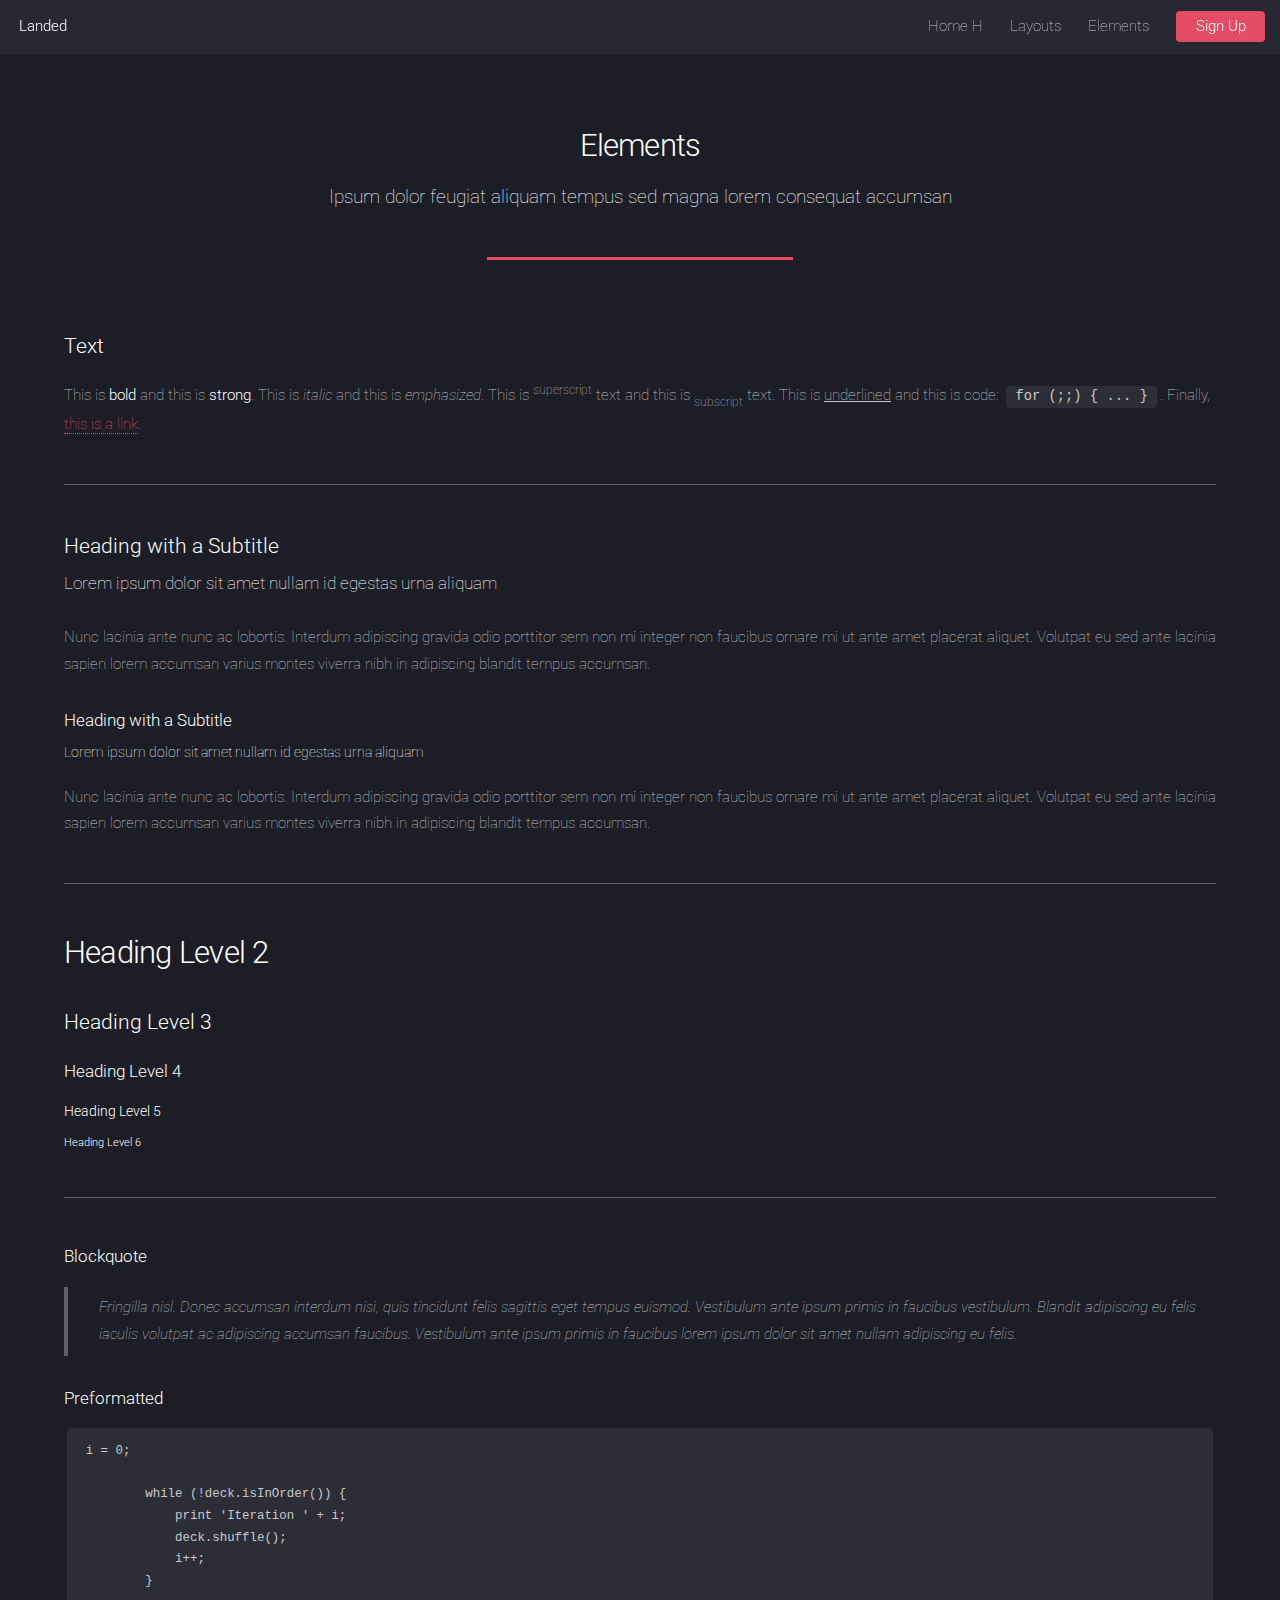
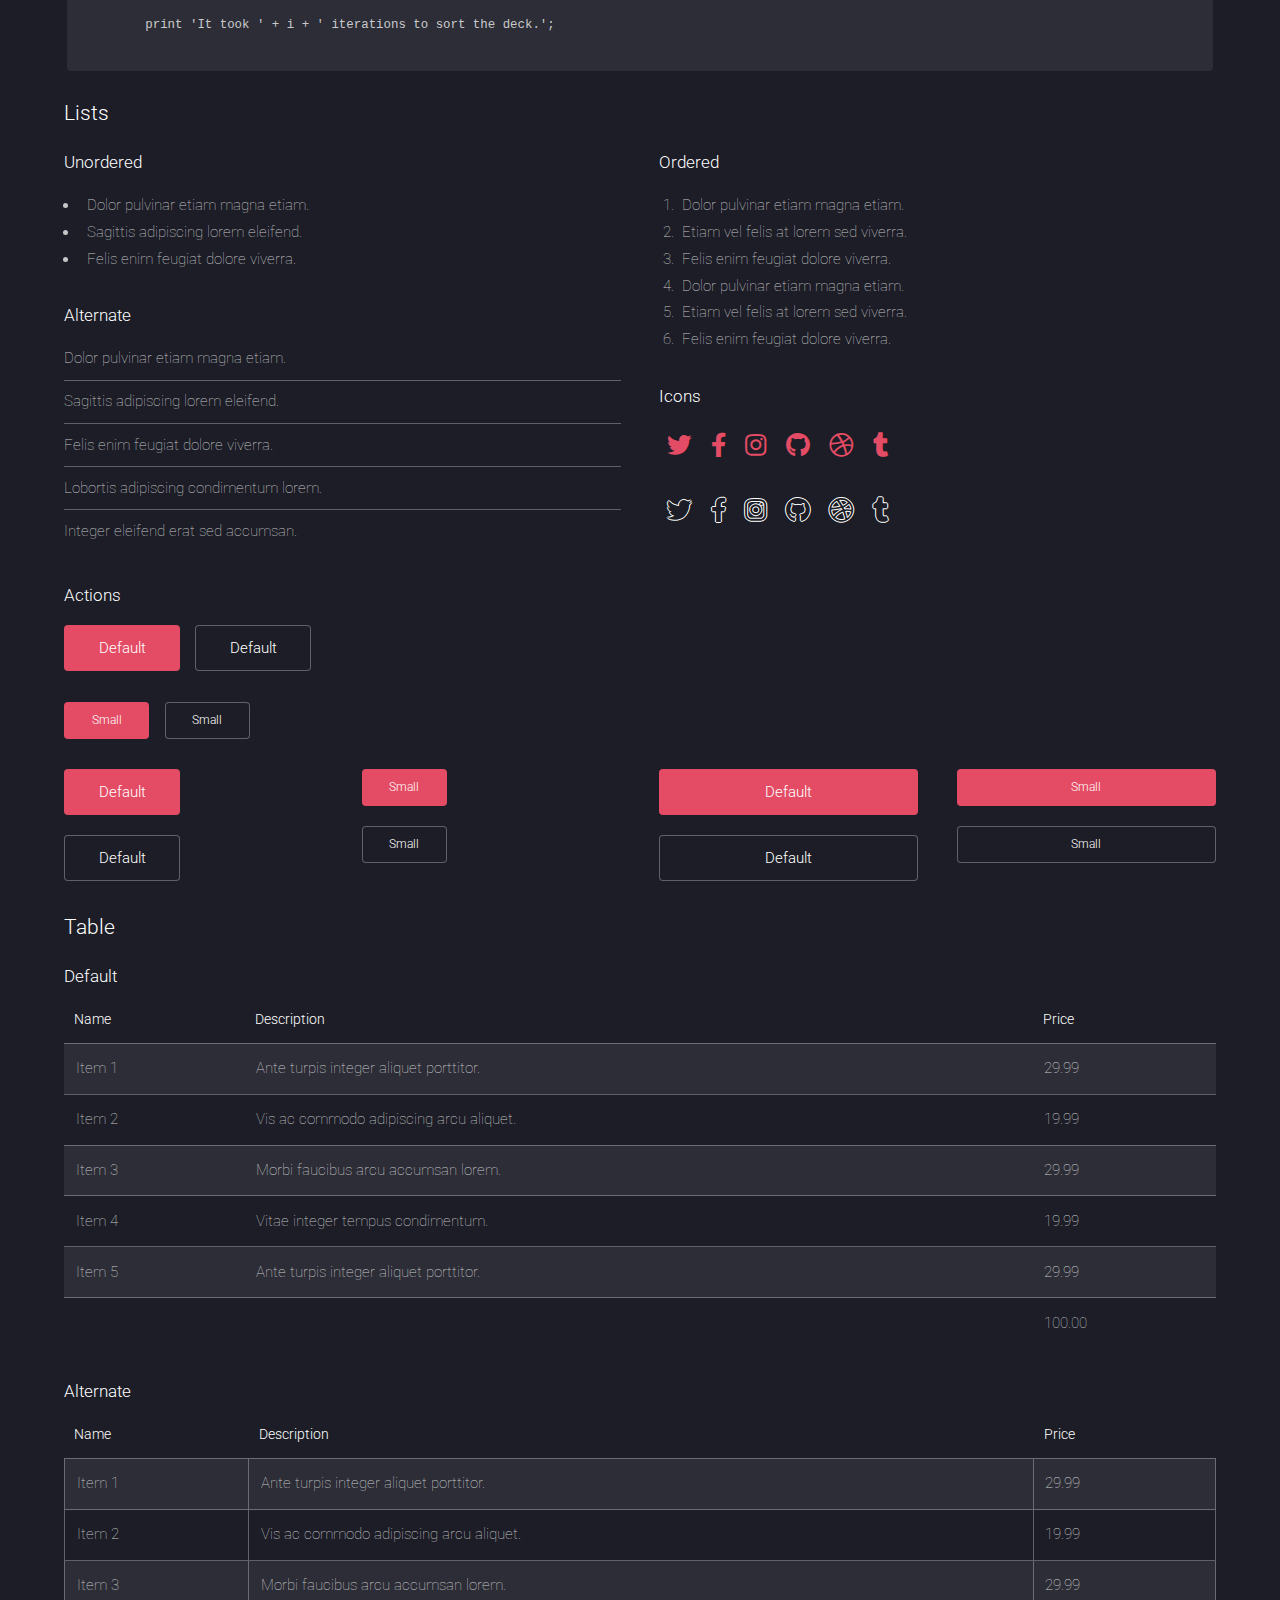
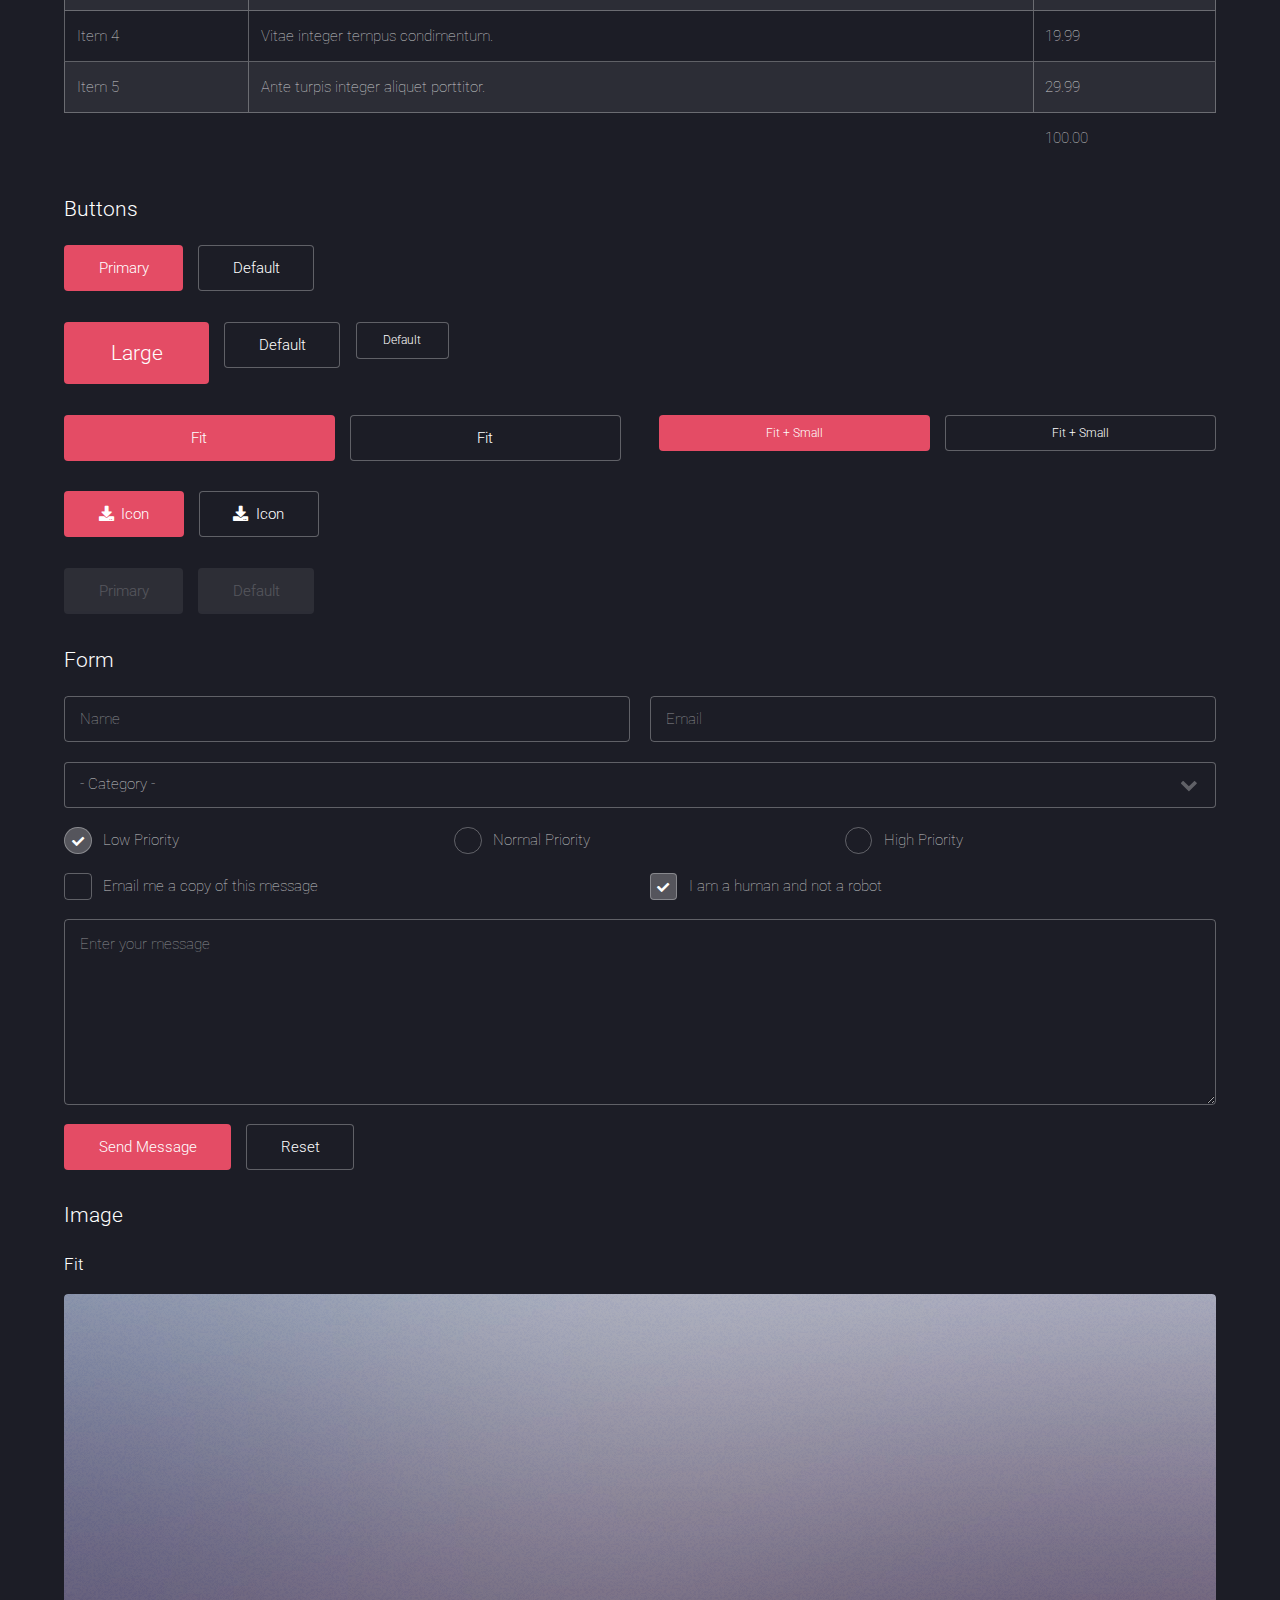
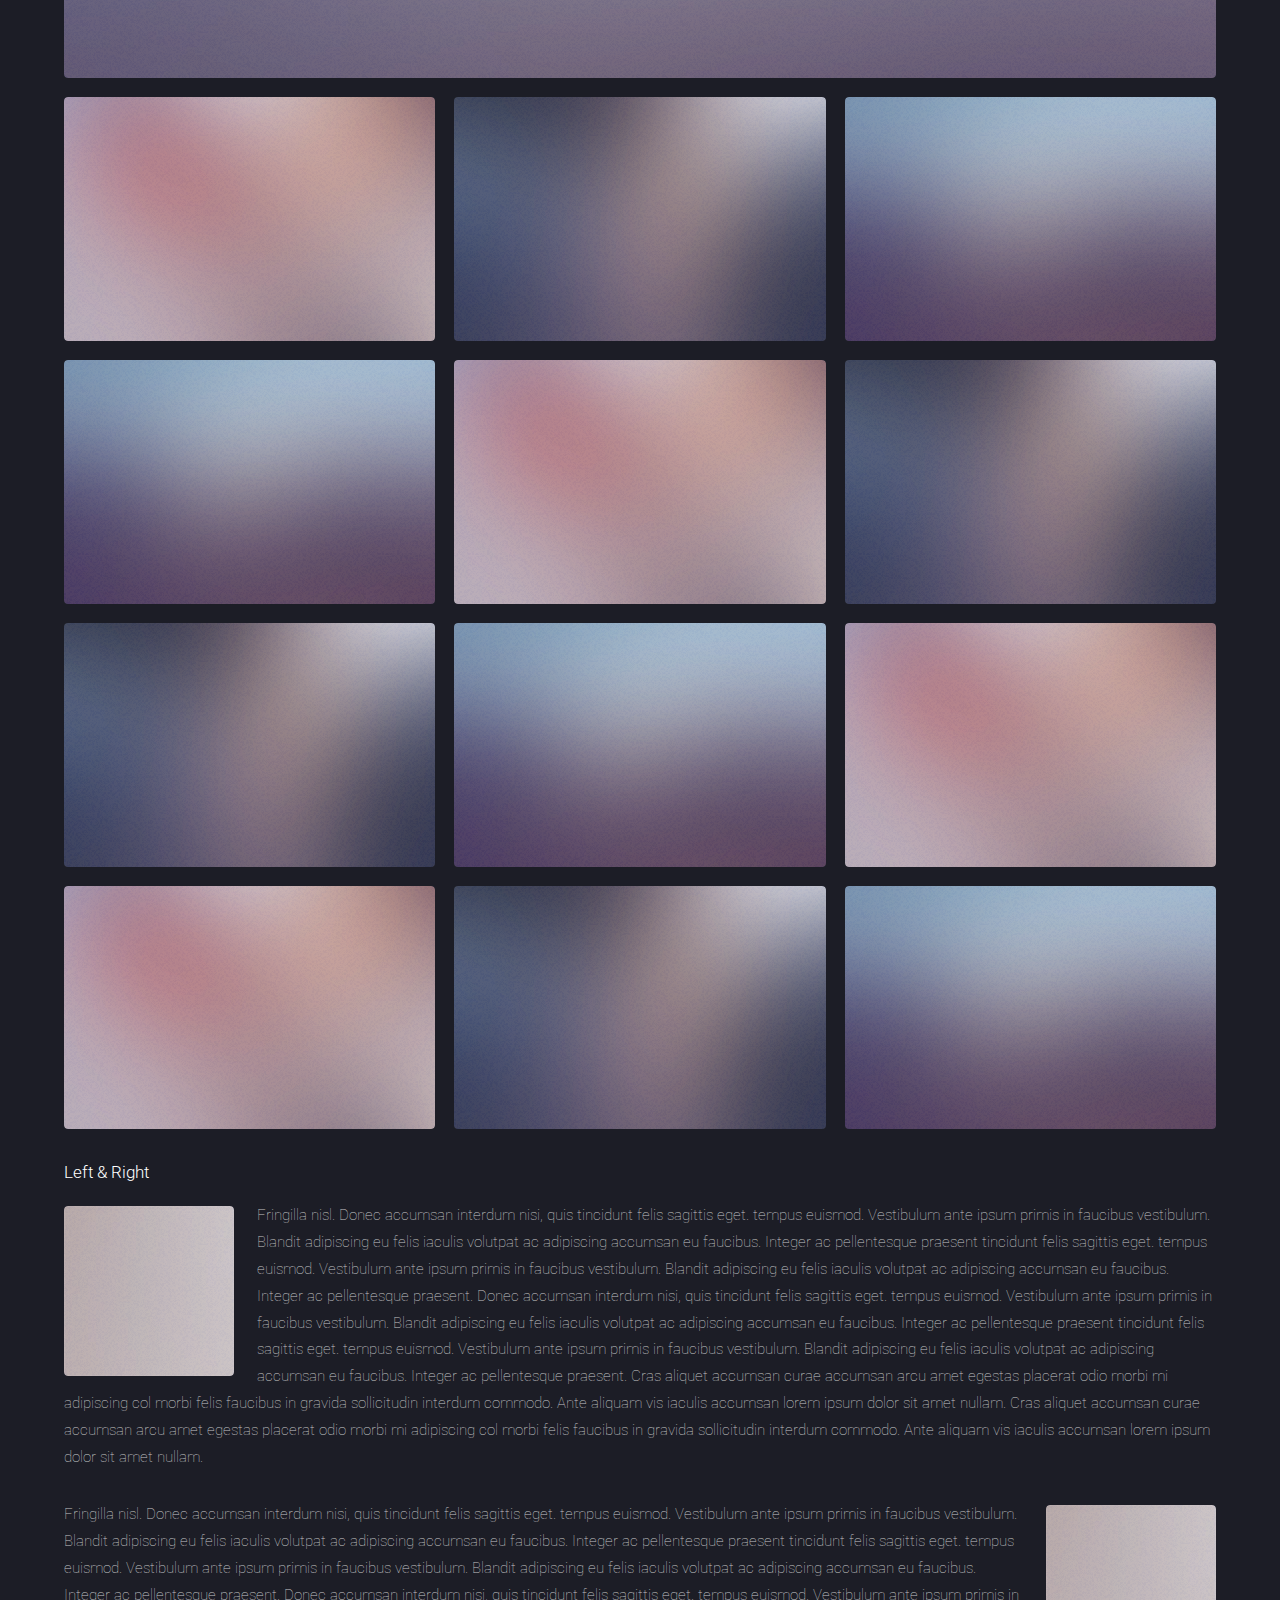
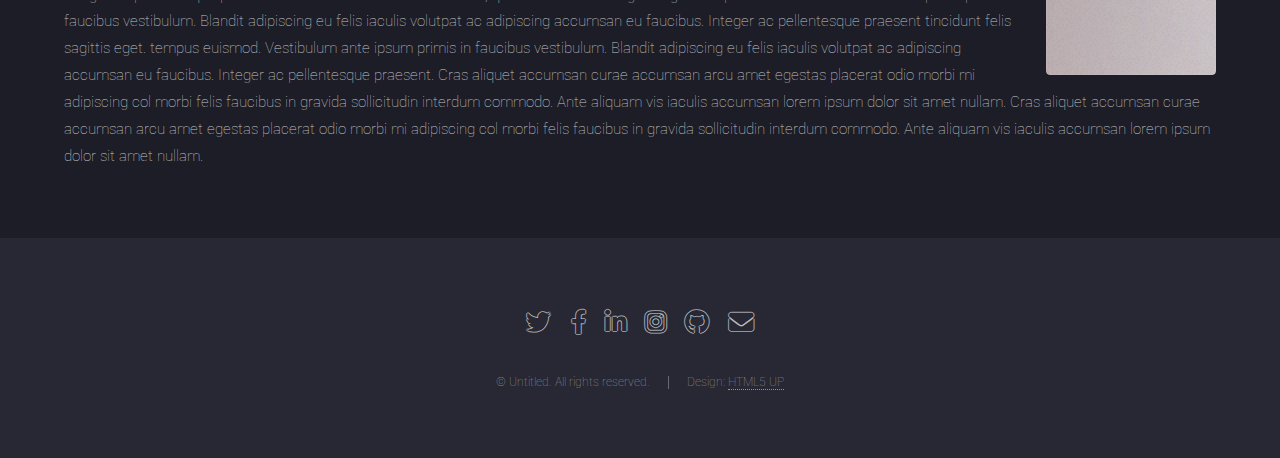
==== commit 3e79f427: "adjust elements" ====
--- a/elements.html
+++ b/elements.html
@@ -22,7 +22,7 @@
 					<h1 id="logo"><a href="index.html">Landed</a></h1>
 					<nav id="nav">
 						<ul>
-							<li><a href="index.html">Home</a></li>
+							<li><a href="index.html">Home H</a></li>
 							<li>
 								<a href="#">Layouts</a>
 								<ul>
@@ -435,4 +435,4 @@
 			<script src="assets/js/main.js"></script>
 
 	</body>
-</html>+</html>
